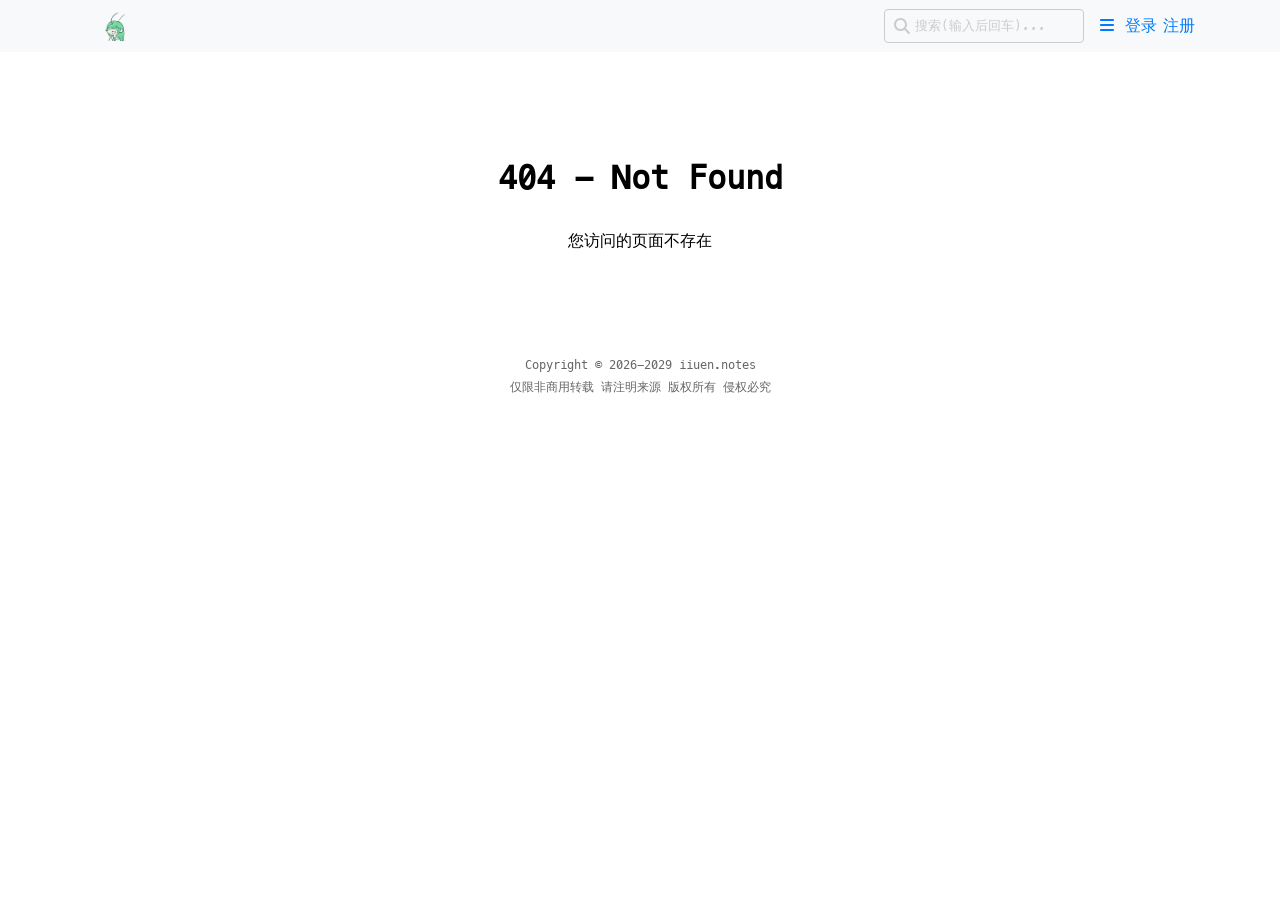
==== index.html @ f71c1041 "260913" ====
<!doctype html>
<html lang="zh">
  <head>
    <meta charset="UTF-8" />
    <meta name="robots" content="noindex, nofollow">
  <style>
    @media (prefers-color-scheme: dark)
    {
        :root{
          --html-color: #191A1E;
        }
    }
          
    html{
        background-color: var(--html-color);
        color: var(--font-color);
    }
  </style>
    <link rel="icon" type="image/x-icon" href="/assets/favicon-3AbAKlsW.ico" />
    <meta name="viewport" content="width=device-width, initial-scale=1.0" />
    <meta property="article:author" content="delay"><meta name="twitter:card" content="summary">
    <link rel="shortcut icon" href="/assets/favicon-3AbAKlsW.ico">
    <link rel="icon" type="image/png" href="/assets/favicon-192x192-DEEA-kgX.png" sizes="192x192">
    <link rel="apple-touch-icon" sizes="180x180" href="/assets/apple-touch-icon-CVi7S5vF.png">
    <title>delay.notes</title>
    <script type="module" crossorigin src="/assets/index-CYDoo68L.js"></script>
    <link rel="stylesheet" crossorigin href="/assets/index-re7LVhTv.css">
  </head>
  <body>
    <div id="app"></div>
  </body>
</html>
---- assets/index-re7LVhTv.css ----
@font-face{font-family:Meslo LG;src:local("Meslo LG S"),url(/assets/MesloLGS-Regular-WZ1bqco6.ttf) format("truetype")}@font-face{font-family:twemoji;src:local("twemoji"),url(/assets/twemoji-TGh32prh.ttf) format("truetype")}@font-face{font-family:IMing;src:local("IMing"),url(/assets/I.Ming-8.10-CSBlIfJU.ttf) format("truetype")}@font-face{font-family:IPAM;src:local("IPAexMincho"),url(/assets/ipaexm-D6Hgh1Sd.ttf) format("truetype")}#app{width:100%;padding-top:2rem;font-family:Meslo LG,monospace;font-weight:400;font-style:normal}#app,.container{margin:0 auto;padding-left:15px;padding-right:15px}@media (min-width: 768px){#app{width:min(75vw,1100px)}}body{display:flex;font-size:1rem;line-height:1.725}a{text-decoration:none;color:var(--color-link2);transition:.4s;padding:3px}@media (hover: hover){a:hover{background-color:var(--color-accent-background)}}.footer{margin:40px 0;width:100%;color:var(--color-accent-3);vertical-align:top;text-align:center;font-size:12px;line-height:10px}@media print{.header-container,.comments{display:none}#app{padding-top:0}select,input,textarea,button{display:none!important}.content{font-size:.9rem!important;line-height:1.5}.content img{page-break-inside:avoid}table td,table th{border:1px solid var(--font-color)!important}table thead{background-color:#f6f8fa}}button{background:none;border:none;color:var(--color-link);cursor:pointer}button:hover{text-decoration:underline}button:disabled{color:var(--color-accent-3)}input,textarea{width:100%;padding:0 8px;line-height:32px;box-sizing:border-box;margin-bottom:10px;border:1px solid var(--color-border);border-radius:4px;background-color:var(--html-color-1);color:var(--font-color)}input::placeholder,textarea::placeholder{color:var(--color-border);font-family:Meslo LG,monospace}textarea{padding:8px;line-height:24px;min-height:40px;max-height:500px;overflow-y:hidden;resize:none}hr,.markdown-body .v-show-content hr{border:.5px dashed var(--color-4);opacity:.5;margin:20px 0;height:0}table{display:table;width:100%;text-align:left;overflow:auto;border-spacing:0;border-collapse:collapse;background-color:var(--html-color-1)!important}table tr{background-color:var(--html-color-1)!important}table thead tr,table tr:nth-child(2n){background-color:var(--html-color-2)!important}table td,table th{vertical-align:top;padding:6px 13px;border:1px solid var(--color-border)!important}table th{color:#ab2251;font-weight:700}.markdown-body{position:relative!important;z-index:1!important;border:1px solid var(--color-border)!important;border-radius:4px;box-shadow:none}.markdown-body .v-note-op{border-bottom:1px solid var(--color-border)!important}.markdown-body,.markdown-body .v-note-op,.markdown-body .content-input-wrapper,.markdown-body .v-show-content,.markdown-body .content-input,.markdown-body textarea{color:var(--font-color);background-color:var(--html-color)!important}.markdown-body textarea{color:var(--font-color)!important}.markdown-body .v-show-content h2{border-bottom:none}.markdown-body .op-icon.selected{background-color:var(--color-accent-background)!important}.markdown-body .auto-textarea-input{min-height:100%}.page{width:auto}.page header h1{margin-top:0;margin-bottom:20px;color:var(--color-1);letter-spacing:.01em;font-weight:700;font-style:normal;line-height:2rem}.article-page h1{color:var(--color-2)}.article-page h2{color:var(--color-3)}@media (min-width: 1100px){.category-list{padding:0 40px}}.article-list{margin-top:20px}.category-list .category-list-item,.article-list .article-list-item{color:var(--color-2);letter-spacing:.01em;font-style:normal}.article-list .article-list-item{margin-bottom:5px;margin-left:1rem;line-height:2rem;list-style-type:none}.category-list a{color:var(--color-2);font-weight:700;background-color:transparent}.article-list a{color:var(--color-1);background-image:linear-gradient(transparent,transparent 5px,var(--color-1) 5px,var(--color-1));background-position:bottom;background-size:100% 6px;background-repeat:repeat-x;background-color:transparent;margin-block-start:.2em}.article-list a:hover{background-image:linear-gradient(transparent,transparent 5px,var(--color-accent-1) 5px,var(--color-accent-1))}.modal{position:fixed;z-index:102;top:0;left:0;width:100%;height:100%;background-color:#00000080;display:flex;align-items:center;justify-content:center}.modal-content{position:relative;color:#000;background-color:#fff;padding:1rem;border-radius:8px;width:80%;max-width:600px;max-height:80%;overflow-y:auto}.modal-title{padding:10px 0;margin:0}.modal-closebtn{font-size:1.5rem;position:absolute;top:10px;right:10px}.modal-title p{width:100%}.modal-content input,.modal-content textarea{background-color:#fff;border:1px solid #ccc;box-sizing:border-box;color:#000}.overlay{position:absolute;top:0;left:0;width:100%;height:100%;background-color:#00000080;display:flex;align-items:center;justify-content:center;color:#fff;font-size:1rem;font-weight:700;opacity:0;transition:opacity .3s ease}.overlay:hover{opacity:1}.overlay-text{pointer-events:none}.toc{position:fixed;overflow-y:auto;padding:10px;z-index:90;max-height:300px;overflow:auto}.tocBtn{position:fixed;display:none;bottom:20px;right:10px;z-index:100;font-size:1.2rem}@media (min-width: 768px){.toc{right:20px;top:80px;max-width:200px;max-height:500px}}@media (max-width: 768px){.toc{display:none;bottom:0;background-color:var(--color-background);width:100%;border-radius:5px 0 0;transition:transform .5s ease-in-out,opacity .5s ease-in-out;transform:translateY(100%);opacity:0}.toc-visible{display:block;transform:translateY(0);opacity:1}.tocBtn{display:block}}@media print{.toc,.tocBtn{display:none!important}}.toc ul{list-style-type:none;padding:0;margin:0}.toc a{white-space:nowrap;overflow:hidden}:root{--html-color: transparent;--html-color-1: #FFF;--html-color-2: #f6f8fa;--font-color: #000;--color-background: #f8f9fa;--color-background-2: #f9f9f9;--color-border: #ccc;--color-shadow: rgba(0, 0, 0, .1);--color-1: #383838;--color-2: #00adef;--color-3: #ab2251;--color-4: #6ca6cd;--color-5: #2bbc8a;--color-bold: #00bd7e;--color-highlight: #FFC233;--color-correct: #89cd7d;--color-error: #ec5f54;--color-tag: #e4edf6;--color-tag-front: var(--font-color);--color-accent-1: #cc2a41;--color-accent-2: rgba(86, 124, 119, .8);--color-accent-3: #666;--color-accent-background: rgba(60, 60, 60, .29);--color-accent-background-2: #ececec;--color-header-icon: transparent;--color-header-searchbox: var(--color-tag-front);--color-header-searchbox-background: var(--color-header-icon);--color-link: #007bff;--color-link-header: var(--color-link);--color-link2: var(--color-bold);--color-quote: #8c8c8c;--color-code: #f4f4f4;--color-meta: #ccc;--color-meta-2: #888}[data-theme=night],[data-theme=modern-cards-night]{--html-color: #191A1E;--html-color-1: #333;--html-color-2: #2a2a2a;--font-color: #FFF;--color-background: #3B4151;--color-background-2: var(--color-background);--color-border: #666;--color-shadow: rgba(255, 255, 255, .1);--color-1: #e0e0e0;--color-2: #478FA8;--color-3: #d35f8d;--color-4: #9BC1D4;--color-5: #3fd1a5;--color-tag: #e4edf6;--color-tag-front: #000;--color-accent-1: #e04a5a;--color-accent-2: rgba(86, 124, 119, .8);--color-accent-3: #999;--color-accent-background: rgba(200, 200, 200, .29);--color-accent-background-2: #2a2a2a;--color-header-icon: #f8f9fa;--color-link: #66b2ff;--color-link-header: white;--color-quote: #b0b0b0;--color-code: #2d2d2d}[data-theme=support_ukraine]{--color-bold: #005DC2;--color-background: #005DC2;--color-link: #005DC2;--html-color-2: #519FC2;--color-1: #005DC2;--color-3: #005DC2;--color-4: #519FC2;--color-header-icon: #FFD300;--color-link-header: #FFD300;--html-color-1: #FFE566;--color-2: #FFD300;--color-5: #FFD300;--color-background-2: #f9f9f9;--color-shadow: rgba(0, 0, 0, .1)}[data-theme=yeshu]{--html-color: #004EA1;--color-tag-front: var(--html-color-2);--color-background: #FFF001;--color-background-2: #E90011;--color-link-header: #E90011;--color-border: #FFF;--color-header-icon: #004EA1;--color-header-searchbox-background: var(--html-color-1);--html-color-1: #E90011;--html-color-2: #FFF001;--color-1: #FFF;--color-2: #FFF001;--color-3: #E90011;--color-4: #000;--color-5: #FFF001;--font-color: #FFF;--color-accent-3: #E90011}[data-theme=yeshu] table thead tr,[data-theme=yeshu] table tr:nth-child(2n){color:#e90011}[data-theme=modern-cards],[data-theme=modern-cards-night]{--html-color-1: #fff;--color-shadow: rgba(0, 0, 0, .1);--font-color: #222;--color-accent-3: #666;--icon-color: #007acc}[data-theme=modern-cards-night]{--html-color-1: #222;--color-shadow: rgba(0, 0, 0, .6);--font-color: #ddd;--color-accent-3: #999;--icon-color: #55aaff}[data-theme=modern-cards] .category-list,[data-theme=modern-cards-night] .category-list{display:grid;grid-template-columns:repeat(auto-fit,minmax(200px,1fr));gap:20px;padding:0;margin:2rem 0;list-style:none}[data-theme=modern-cards] .category-list-item,[data-theme=modern-cards-night] .category-list-item{background:var(--html-color-1);border-radius:14px;padding:1rem 1.2rem;box-shadow:0 3px 10px var(--color-shadow);transition:transform .2s ease,box-shadow .3s ease;display:flex;flex-direction:column;justify-content:space-between}[data-theme=modern-cards] .category-list-item:hover,[data-theme=modern-cards-night] .category-list-item:hover{transform:translateY(-4px);box-shadow:0 6px 20px #0000001f}[data-theme=modern-cards] .category-list-link,[data-theme=modern-cards-night] .category-list-link{text-decoration:none;color:inherit;display:flex;flex-direction:column;gap:.3rem}[data-theme=modern-cards] .category-title,[data-theme=modern-cards-night] .category-title{font-size:1.1rem;font-weight:600;display:flex;align-items:center;gap:.5rem;color:var(--font-color)}[data-theme=modern-cards] .category-subtitle,[data-theme=modern-cards-night] .category-subtitle{font-size:.85rem;color:var(--color-accent-3);margin-left:0}[data-theme=modern-cards] .category-subtitle:before,[data-theme=modern-cards-night] .category-subtitle:before{content:"（"}[data-theme=modern-cards] .category-subtitle:after,[data-theme=modern-cards-night] .category-subtitle:after{content:"）"}p[data-v-d73ade5c]{margin:0}ul[data-v-d73ade5c]{list-style-type:none;padding:0}li[data-v-d73ade5c]{margin-bottom:1rem}li ul[data-v-d73ade5c]{margin-top:.5rem}li ul li[data-v-d73ade5c]{border:1px solid #dfe2e5;margin:0}.modal-title[data-v-d73ade5c]{white-space:nowrap}.modal-wrap[data-v-d73ade5c]{display:flex}.search-container[data-v-d73ade5c]{position:relative;width:100%;margin-left:20px;margin-right:50px;display:flex;align-items:center}.search-container .search-icon[data-v-d73ade5c]{position:absolute;left:10px;color:#ccc;pointer-events:none}input[data-v-d73ade5c]{padding-left:30px;margin:0}.search-matched{font-style:italic;color:var(--color-3)}.modal-closebtn[data-v-7061b3c1]{color:#fff;top:5px;right:5px}.close-button svg[data-v-7061b3c1]{height:2em;color:#fff}img[data-v-7061b3c1]{max-width:90vw;max-height:90vh}.header-container[data-v-bf69e859]{height:2.5rem}.header[data-v-bf69e859]{position:fixed;z-index:100;width:100%;left:0;top:0;padding:.5rem;margin-bottom:1rem;background-color:var(--color-background)}.header .container[data-v-bf69e859]{display:flex;align-items:center}@media (min-width: 1100px){.header .container[data-v-bf69e859]{width:1100px}}.icon[data-v-bf69e859]{background-color:var(--color-header-icon);border-radius:10px}.header nav[data-v-bf69e859]{display:flex;margin-left:auto;align-items:center}.header img[data-v-bf69e859]{max-height:30px;vertical-align:middle}.header #home[data-v-bf69e859]{transition:background-color .2s ease-in-out}.header .search-box[data-v-bf69e859]{margin-right:8px;margin-bottom:0;max-width:200px;padding-left:30px;color:var(--color-header-searchbox);background-color:var(--color-header-searchbox-background)}.header nav a[data-v-bf69e859]{text-decoration:none;color:var(--color-link-header);white-space:nowrap}.command-item[data-v-bf69e859]:hover{text-decoration:underline}.command-item svg[data-v-bf69e859]{display:none}.command-item span[data-v-bf69e859]{display:block;white-space:nowrap}@media (max-width: 768px){.command-item svg[data-v-bf69e859]{display:block}.command-item span[data-v-bf69e859]{display:none}}.header nav #admin[data-v-bf69e859]{color:var(--color-accent-1)}.header nav #avatar[data-v-bf69e859]{margin-left:8px}.header nav img[data-v-bf69e859]{display:block;border-radius:50%}.search-container[data-v-bf69e859]{position:relative;display:flex;align-items:center;margin-left:20px}.search-container .search-icon[data-v-bf69e859]{position:absolute;left:10px;color:#ccc;pointer-events:none}.dropdown[data-v-bf69e859]{position:relative;display:inline-block}.dropbtn[data-v-bf69e859]{background-color:transparent;color:var(--color-link-header);font-size:16px;border:none;cursor:pointer;padding:0 8px}.dropbtn[data-v-bf69e859]:hover{text-decoration:none}.dropdown-content[data-v-bf69e859]{position:absolute;background-color:var(--color-background);z-index:1}#msgsDropdown[data-v-bf69e859]{right:-100px;width:200px}.dropdown-content a[data-v-bf69e859]{color:var(--color-link);padding:5px 10px;text-decoration:none;display:block;white-space:nowrap;cursor:pointer}.dropdown a[data-v-bf69e859]:hover{background-color:transparent;text-decoration:underline}.dropdown a.current[data-v-bf69e859]{background-color:var(--color-accent-background)}.dropdown:hover .dropdown-content[data-v-bf69e859]{display:block!important}.dropdown:hover .dropbtn[data-v-bf69e859]{background-color:var(--color-accent-background)}.dropdown.highlight button[data-v-bf69e859]{color:var(--color-highlight)}.message-count[data-v-bf69e859]{position:absolute;display:flex;justify-content:center;align-items:center;font-size:.7rem;height:12px;width:12px;border-radius:6px;background-color:red;color:#fff}.message-item[data-v-bf69e859]{display:flex!important;align-content:center}.message-item p[data-v-bf69e859]{margin:0 0 0 10px;width:100%;white-space:nowrap;overflow:hidden;text-overflow:ellipsis}.hero[data-v-da5cc664]{padding:2.8rem 0 0}.hero-text[data-v-da5cc664]{max-width:560px}.site-title[data-v-da5cc664]{font-size:1.6rem;font-weight:700;letter-spacing:.02em;margin:0 0 .75rem}.hero-desc[data-v-da5cc664]{margin:0 0 .25rem;font-size:.9rem;line-height:1.8;opacity:.72}.hero-desc-epigraph[data-v-da5cc664]{opacity:.45;font-size:.85rem}.hero-desc-epigraph[data-v-da5cc664]:before{margin-right:.25em;color:var(--color-quote);content:"“";vertical-align:-.4em;font-size:2em;line-height:.1em}.hero-desc-sub[data-v-da5cc664]{opacity:.4;font-size:.8rem}.hero-rule[data-v-da5cc664]{margin:1.8rem 0 1.2rem;height:1px;background:linear-gradient(to right,var(--color-2) 0%,transparent 70%);opacity:.15}.category-subtitle[data-v-da5cc664]{color:var(--color-accent-3);font-size:.85rem;margin-left:2px}.category-subtitle[data-v-da5cc664]:before{content:"("}.category-subtitle[data-v-da5cc664]:after{content:")"}.category-icon-pku[data-v-da5cc664],.category-icon-thu[data-v-da5cc664]{display:inline-flex;align-items:center;justify-content:center;width:14px;height:14px;border-radius:30%;border:2px solid var(--icon-color)}.category-icon-thu[data-v-da5cc664]{border-radius:50%}.category-icon-pku span[data-v-da5cc664],.category-icon-thu span[data-v-da5cc664]{color:var(--icon-color);font-size:10px;font-weight:700}.category-icon-bili[data-v-da5cc664]{height:18px}.page[data-v-6aa37bbc]{max-width:900px;margin:20px auto;font-family:Consolas,Courier New,monospace;font-size:15px;color:#000;line-height:1.5}.filter-bar[data-v-6aa37bbc]{margin-bottom:12px}.filter-bar span[data-v-6aa37bbc]{cursor:pointer;color:#000;padding:0 8px;-webkit-user-select:none;user-select:none;border-bottom:2px solid transparent}.filter-bar span.active[data-v-6aa37bbc]{font-weight:700;border-bottom-color:#000}.ptt-table[data-v-6aa37bbc]{width:100%;border-collapse:collapse;border:1px solid #000;background-color:#fff}.ptt-table thead th[data-v-6aa37bbc]{border:1px solid #000;padding:6px 10px;font-weight:400;background-color:transparent;text-align:left}.ptt-table tbody td[data-v-6aa37bbc]{border:1px solid #000;padding:6px 10px;white-space:nowrap}.ptt-table a[data-v-6aa37bbc]{color:#00e;text-decoration:none}.ptt-table a[data-v-6aa37bbc]:hover{text-decoration:underline}.captcha{display:flex}.captcha img{height:34px;margin-left:10px;cursor:pointer}.verification-container[data-v-d70c1ea5]{display:flex}.verification-container input[data-v-d70c1ea5]{flex:1;margin-right:5px}.verification-container button[data-v-d70c1ea5]{white-space:nowrap}.badge[data-v-6e429595]{padding:0 5px;border-radius:8px;color:#fff;font-weight:700;text-transform:uppercase;background-color:var(--color1)}.comments .badge[data-v-6e429595]{font-size:.8rem;padding:0 4px;border-radius:6.4px}.ug-owner{--color1: #DC143C;--color2: #e0434e;--color3: #f07368}.ug-admin{--color1: #d93a49;--color2: #e06a73;--color3: #e69a9d}.ug-helper{--color1: #1d953f;--color2: #4caf50;--color3: #81c784}.ug-banned{--color1: #4B0082;--color2: #673ab7;--color3: #9575cd}.comment-poster[data-v-91cdb2bd]{display:flex;flex-wrap:wrap;align-items:start}.comment-poster textarea[data-v-91cdb2bd]{width:100%}.comment-poster .btns[data-v-91cdb2bd]{margin-left:auto;display:flex}.comment-poster .btns[data-v-91cdb2bd] *{margin-left:10px}.image-preview[data-v-91cdb2bd]{margin-top:10px}.image-container[data-v-91cdb2bd]{display:inline-block;margin-right:10px;position:relative}.uploaded-image[data-v-91cdb2bd]{width:80px;height:80px;border-radius:10px;cursor:pointer;object-fit:cover}.image-container button[data-v-91cdb2bd]{position:absolute;top:0;right:0;background-color:#ff000080;color:#fff;cursor:pointer;border-radius:0 10px 0 0}.comments[data-v-7e80ca82]{margin-top:20px}ul[data-v-7e80ca82]{list-style-type:none;padding-left:0}.comment-item p[data-v-7e80ca82]{margin:0}.comment-item .comment-root[data-v-7e80ca82],.comment-item .comment-reply[data-v-7e80ca82]{position:relative;display:flex;margin-bottom:15px}.comment-item[data-v-7e80ca82]{padding-bottom:20px}.comment-root.highlight[data-v-7e80ca82]:before,.comment-reply.highlight[data-v-7e80ca82]:before{content:"";position:absolute;top:0;left:-10px;right:-10px;bottom:0;background-color:var(--color-accent-background-2);z-index:-1;transition:background-color .5s ease-in-out}button[data-v-7e80ca82]{margin-left:10px}.comment-item .avatar[data-v-7e80ca82]{height:40px;vertical-align:top;margin:10px 10px 0 0;background-color:transparent!important}.comment-item .avatar img[data-v-7e80ca82]{border-radius:20px;height:100%}.comment-item .comment-wrap[data-v-7e80ca82]{display:inline-block;width:calc(100% - 60px)}.comment-item .commenter a[data-v-7e80ca82]{color:var(--color-font);font-weight:700;background-color:transparent!important}.comment-item .commenter[class*=ug-] a[data-v-7e80ca82]{color:var(--color1);-webkit-background-clip:text;-webkit-text-fill-color:transparent;background-image:linear-gradient(to right top,var(--color1) 0%,var(--color2) 50%,var(--color3) 100%)}.comment-item .commenter span[data-v-7e80ca82]{margin-left:5px}.comment-item .content[data-v-7e80ca82]{margin-block-start:.5em;margin-block-end:.5em}.comment-item .content .reply-to[data-v-7e80ca82]{cursor:pointer}.comment-item .content .reply-to[data-v-7e80ca82]:before{content:"回复 "}.comment-item .content .reply-to[data-v-7e80ca82]:after{content:":"}.comment-item .comment-meta[data-v-7e80ca82]{color:var(--color-accent-3);display:flex;font-size:.9rem}.comment-item .comment-btns[data-v-7e80ca82]{margin-left:auto}.comment-replies-container[data-v-7e80ca82]{padding-left:60px}.comment-item .images[data-v-7e80ca82]{margin-top:10px;display:flex;flex-direction:row;flex-wrap:wrap}.comment-item .images img[data-v-7e80ca82]{width:80px;height:80px;border-radius:10px;margin:0 10px 0 0;cursor:pointer;object-fit:cover}.article-subtitle[data-v-15dea727]{color:var(--color-accent-3);font-size:.85rem;margin-left:2px}.article-subtitle[data-v-15dea727]:before{content:"("}.article-subtitle[data-v-15dea727]:after{content:")"}.content-container[data-v-b58d571b]{display:flex}.content-container .content[data-v-b58d571b]{flex:1;width:100%;font-size:1rem;overflow-wrap:break-word}.heading-1[data-v-b58d571b],.heading-2[data-v-b58d571b]{font-size:1.2rem;margin-left:-.5rem;color:var(--color-2)}.heading-3[data-v-b58d571b]{font-size:1rem;color:var(--color-3)}.heading-4[data-v-b58d571b]{font-size:.8rem;margin-left:1rem;color:var(--color-4)}.heading-5[data-v-b58d571b]{font-size:.7rem;margin-left:1.5rem;color:var(--color-5)}.heading-6[data-v-b58d571b]{font-size:.6rem;margin-left:2.5rem;color:var(--color-5)}.content-container p{margin-block-start:.2em}.content-container p,.content-container h{margin-top:16px}.content-container li p{margin:0}.content-container img,.content-container video{display:block;margin:auto;max-width:100%;height:auto}.content-container .video-container{position:relative;overflow:hidden;padding-top:56.25%;height:0}.content-container .video-container iframe,.content-container .video-container object,.content-container .video-container embed{position:absolute;top:0;left:0;margin-top:0;width:100%;height:100%}.content-container blockquote{margin:1rem 10px;padding:.5em 10px;background:inherit;color:var(--color-quote);quotes:"“" "”" "‘" "’";font-weight:700;font-size:1rem}.content-container blockquote p{margin:0}.content-container blockquote:before{margin-right:.25em;color:var(--color-quote);content:"“";vertical-align:-.4em;font-size:2em;line-height:.1em}.content-container code{background-color:var(--color-code);padding:10px}.content-container .masked-email{color:var(--color-link2);font-style:italic}.content-container h1,.content-container h2{color:var(--color-2);font-size:2em}.content-container h2:before{position:absolute;top:-4px;left:-1rem;color:var(--color-2);content:"#";font-weight:700;font-size:1.2rem}.content-container h3{color:var(--color-3);font-size:1.3em}.content-container h4{color:var(--color-4);font-size:1.1em}.content-container h5,.content-container h6{color:var(--color-5);font-size:1em}.content-container h6{font-size:.75em}.content-container h3,.content-container h4,.content-container h6{text-decoration:underline}.content-container h1,.content-container h2,.content-container h3,.content-container h4,.content-container h5,.content-container h6{position:relative;font-weight:700;margin-top:2rem;margin-bottom:.5rem}.content-container strong{color:var(--color-bold)}.content-container div.highlight,.content-container span.highlighted-term{position:relative}.content-container span.highlighted-term:before{content:"";position:absolute;top:0;left:-5px;right:-5px;bottom:0;background-color:#ffc20e;z-index:-1;transition:background-color .5s ease-in-out}.multi-article-selector[data-v-d1bb6b0e]{margin:10px 0 20px 5px}.selector-item[data-v-d1bb6b0e]{margin-right:15px;cursor:pointer;font-size:1.2rem}.selector-item input[data-v-d1bb6b0e]{width:auto}@media (min-width: 768px){.article[data-v-d1bb6b0e],.article-comments[data-v-d1bb6b0e]{padding-right:100px}}header .title[data-v-d1bb6b0e]{margin:2% 0 5px 5px;font-size:2em;font-weight:700;line-height:1.25;text-transform:none;color:var(--color-2)}header .title[data-v-d1bb6b0e] *{display:inline;margin-right:10px}header .title .title-display-print[data-v-d1bb6b0e]{display:none}header .meta[data-v-d1bb6b0e]{margin-top:0;margin-bottom:1rem}header .meta[data-v-d1bb6b0e] *{color:var(--color-4);font-size:1.4rem}header .date[data-v-d1bb6b0e]{display:inline}header .article-tag[data-v-d1bb6b0e],header .article-category[data-v-d1bb6b0e],header .article-edit[data-v-d1bb6b0e]{display:inline}header .article-tag[data-v-d1bb6b0e]:before,header .article-category[data-v-d1bb6b0e]:before{content:" | "}header .article-edit a[data-v-d1bb6b0e]{color:var(--color-3)}@media print{header .title .title-display-normal[data-v-d1bb6b0e],header .title.multi[data-v-d1bb6b0e],header .meta.multi[data-v-d1bb6b0e]{display:none}header .title .title-display-print[data-v-d1bb6b0e]{display:inline;color:var(--color-2)}.article[data-v-d1bb6b0e],.article-comments[data-v-d1bb6b0e]{padding-right:0}.article header[data-v-d1bb6b0e],.article .meta[data-v-d1bb6b0e]{display:flex;flex-direction:column;align-items:center;justify-content:center}.article .meta[data-v-d1bb6b0e]{font-size:1.2rem;margin:0}.article .meta div[data-v-d1bb6b0e]{margin:0}.article-tag[data-v-d1bb6b0e]:before,.article-category[data-v-d1bb6b0e]:before{content:none!important}.article-edit[data-v-d1bb6b0e],.article-tag[data-v-d1bb6b0e]{display:none!important}}.page-error{text-align:center;padding:50px}.page-error h1{font-size:2em;margin-bottom:20px}.page-error a[data-v-1cae32c5]{margin-left:5px}.auto-textarea-wrapper[data-v-33c11741]{height:100%}.markdown-body strong{font-weight:bolder}.markdown-body .hljs-center{text-align:center}.markdown-body .hljs-right{text-align:right}.markdown-body .hljs-left{text-align:left}.markdown-body .hljs{overflow:auto}@font-face{font-family:fontello;src:url(/assets/fontello-CnWxryRb.eot);src:url(/assets/fontello-CnWxryRb.eot#iefix) format("embedded-opentype"),url(/assets/fontello-BJkOxCgW.woff2) format("woff2"),url(/assets/fontello-BEgLts9b.woff) format("woff"),url(/assets/fontello-B1X0PDnA.ttf) format("truetype"),url(/assets/fontello-BxS_W-ym.svg#fontello) format("svg");font-weight:400;font-style:normal}[class*=" fa-mavon-"]:before,[class^=fa-mavon-]:before{font-family:fontello;font-style:normal;font-weight:400;speak:none;display:inline-block;text-decoration:inherit;width:1em;margin-right:.2em;text-align:center;font-variant:normal;text-transform:none;line-height:1em;margin-left:.2em;-webkit-font-smoothing:antialiased;-moz-osx-font-smoothing:grayscale}.fa-mavon-bold:before{content:""}.fa-mavon-italic:before{content:""}.fa-mavon-thumb-tack:before{content:""}.fa-mavon-link:before{content:""}.fa-mavon-picture-o:before{content:""}.fa-mavon-repeat:before{content:""}.fa-mavon-undo:before{content:""}.fa-mavon-trash-o:before{content:""}.fa-mavon-floppy-o:before{content:""}.fa-mavon-compress:before{content:""}.fa-mavon-eye:before{content:""}.fa-mavon-eye-slash:before{content:""}.fa-mavon-question-circle:before{content:""}.fa-mavon-times:before{content:""}.fa-mavon-align-left:before{content:""}.fa-mavon-align-center:before{content:""}.fa-mavon-align-right:before{content:""}.fa-mavon-arrows-alt:before{content:""}.fa-mavon-bars:before{content:""}.fa-mavon-list-ul:before{content:""}.fa-mavon-list-ol:before{content:""}.fa-mavon-strikethrough:before{content:""}.fa-mavon-underline:before{content:""}.fa-mavon-table:before{content:""}.fa-mavon-columns:before{content:""}.fa-mavon-quote-left:before{content:""}.fa-mavon-code:before{content:""}.fa-mavon-superscript:before{content:""}.fa-mavon-subscript:before{content:""}.fa-mavon-header:before{content:""}.fa-mavon-window-maximize:before{content:""}.multiselect{align-items:center;background:var(--ms-bg,#fff);border:var(--ms-border-width,1px) solid var(--ms-border-color,#d1d5db);border-radius:var(--ms-radius,4px);box-sizing:border-box;cursor:pointer;display:flex;font-size:var(--ms-font-size,1rem);justify-content:flex-end;margin:0 auto;min-height:calc(var(--ms-border-width, 1px)*2 + var(--ms-font-size, 1rem)*var(--ms-line-height, 1.375) + var(--ms-py, .5rem)*2);outline:none;position:relative;width:100%}.multiselect.is-open{border-radius:var(--ms-radius,4px) var(--ms-radius,4px) 0 0}.multiselect.is-open-top{border-radius:0 0 var(--ms-radius,4px) var(--ms-radius,4px)}.multiselect.is-disabled{background:var(--ms-bg-disabled,#f3f4f6);cursor:default}.multiselect.is-active{border:var(--ms-border-width-active,var(--ms-border-width,1px)) solid var(--ms-border-color-active,var(--ms-border-color,#d1d5db));box-shadow:0 0 0 var(--ms-ring-width,3px) var(--ms-ring-color,rgba(16,185,129,.188))}.multiselect-wrapper{align-items:center;box-sizing:border-box;cursor:pointer;display:flex;justify-content:flex-end;margin:0 auto;min-height:calc(var(--ms-border-width, 1px)*2 + var(--ms-font-size, 1rem)*var(--ms-line-height, 1.375) + var(--ms-py, .5rem)*2);outline:none;position:relative;width:100%}.multiselect-multiple-label,.multiselect-placeholder,.multiselect-single-label{align-items:center;background:transparent;box-sizing:border-box;display:flex;height:100%;left:0;line-height:var(--ms-line-height,1.375);max-width:100%;padding-left:var(--ms-px,.875rem);padding-right:calc(1.25rem + var(--ms-px, .875rem)*3);pointer-events:none;position:absolute;top:0}.multiselect-placeholder{color:var(--ms-placeholder-color,#9ca3af)}.multiselect-single-label-text{display:block;max-width:100%;overflow:hidden;text-overflow:ellipsis;white-space:nowrap}.multiselect-search{-webkit-appearance:none;-moz-appearance:none;appearance:none;background:var(--ms-bg,#fff);border:0;border-radius:var(--ms-radius,4px);bottom:0;box-sizing:border-box;font-family:inherit;font-size:inherit;height:100%;left:0;outline:none;padding-left:var(--ms-px,.875rem);position:absolute;right:0;top:0;width:100%}.multiselect-search::-webkit-search-cancel-button,.multiselect-search::-webkit-search-decoration,.multiselect-search::-webkit-search-results-button,.multiselect-search::-webkit-search-results-decoration{-webkit-appearance:none}.multiselect-tags{flex-grow:1;flex-shrink:1;flex-wrap:wrap;margin:var(--ms-tag-my,.25rem) 0 0;padding-left:var(--ms-py,.5rem)}.multiselect-tag,.multiselect-tags{align-items:center;display:flex;min-width:0}.multiselect-tag{background:var(--ms-tag-bg,#10b981);border-radius:var(--ms-tag-radius,4px);color:var(--ms-tag-color,#fff);font-size:var(--ms-tag-font-size,.875rem);font-weight:var(--ms-tag-font-weight,600);line-height:var(--ms-tag-line-height,1.25rem);margin-bottom:var(--ms-tag-my,.25rem);margin-right:var(--ms-tag-mx,.25rem);padding:var(--ms-tag-py,.125rem) 0 var(--ms-tag-py,.125rem) var(--ms-tag-px,.5rem);white-space:nowrap}.multiselect-tag.is-disabled{background:var(--ms-tag-bg-disabled,#9ca3af);color:var(--ms-tag-color-disabled,#fff);padding-right:var(--ms-tag-px,.5rem)}.multiselect-tag-wrapper{overflow:hidden;text-overflow:ellipsis;white-space:nowrap}.multiselect-tag-wrapper-break{white-space:normal;word-break:break-all}.multiselect-tag-remove{align-items:center;border-radius:var(--ms-tag-remove-radius,4px);display:flex;justify-content:center;margin:var(--ms-tag-remove-my,0) var(--ms-tag-remove-mx,.125rem);padding:var(--ms-tag-remove-py,.25rem) var(--ms-tag-remove-px,.25rem)}.multiselect-tag-remove:hover{background:#00000010}.multiselect-tag-remove-icon{background-color:currentColor;display:inline-block;height:.75rem;-webkit-mask-image:url("data:image/svg+xml;charset=utf-8,%3Csvg viewBox='0 0 320 512' fill='currentColor' xmlns='http://www.w3.org/2000/svg'%3E%3Cpath d='m207.6 256 107.72-107.72c6.23-6.23 6.23-16.34 0-22.58l-25.03-25.03c-6.23-6.23-16.34-6.23-22.58 0L160 208.4 52.28 100.68c-6.23-6.23-16.34-6.23-22.58 0L4.68 125.7c-6.23 6.23-6.23 16.34 0 22.58L112.4 256 4.68 363.72c-6.23 6.23-6.23 16.34 0 22.58l25.03 25.03c6.23 6.23 16.34 6.23 22.58 0L160 303.6l107.72 107.72c6.23 6.23 16.34 6.23 22.58 0l25.03-25.03c6.23-6.23 6.23-16.34 0-22.58L207.6 256z'/%3E%3C/svg%3E");mask-image:url("data:image/svg+xml;charset=utf-8,%3Csvg viewBox='0 0 320 512' fill='currentColor' xmlns='http://www.w3.org/2000/svg'%3E%3Cpath d='m207.6 256 107.72-107.72c6.23-6.23 6.23-16.34 0-22.58l-25.03-25.03c-6.23-6.23-16.34-6.23-22.58 0L160 208.4 52.28 100.68c-6.23-6.23-16.34-6.23-22.58 0L4.68 125.7c-6.23 6.23-6.23 16.34 0 22.58L112.4 256 4.68 363.72c-6.23 6.23-6.23 16.34 0 22.58l25.03 25.03c6.23 6.23 16.34 6.23 22.58 0L160 303.6l107.72 107.72c6.23 6.23 16.34 6.23 22.58 0l25.03-25.03c6.23-6.23 6.23-16.34 0-22.58L207.6 256z'/%3E%3C/svg%3E");-webkit-mask-position:center;mask-position:center;-webkit-mask-repeat:no-repeat;mask-repeat:no-repeat;-webkit-mask-size:contain;mask-size:contain;opacity:.8;width:.75rem}.multiselect-tags-search-wrapper{display:inline-block;flex-grow:1;flex-shrink:1;height:100%;margin:0 var(--ms-tag-mx,4px) var(--ms-tag-my,4px);position:relative}.multiselect-tags-search-copy{display:inline-block;height:1px;visibility:hidden;white-space:pre-wrap;width:100%}.multiselect-tags-search{-webkit-appearance:none;-moz-appearance:none;appearance:none;border:0;bottom:0;box-sizing:border-box;font-family:inherit;font-size:inherit;left:0;outline:none;padding:0;position:absolute;right:0;top:0;width:100%}.multiselect-tags-search::-webkit-search-cancel-button,.multiselect-tags-search::-webkit-search-decoration,.multiselect-tags-search::-webkit-search-results-button,.multiselect-tags-search::-webkit-search-results-decoration{-webkit-appearance:none}.multiselect-inifite{align-items:center;display:flex;justify-content:center;min-height:calc(var(--ms-border-width, 1px)*2 + var(--ms-font-size, 1rem)*var(--ms-line-height, 1.375) + var(--ms-py, .5rem)*2);width:100%}.multiselect-inifite-spinner,.multiselect-spinner{animation:multiselect-spin 1s linear infinite;background-color:var(--ms-spinner-color,#10b981);flex-grow:0;flex-shrink:0;height:1rem;-webkit-mask-image:url("data:image/svg+xml;charset=utf-8,%3Csvg viewBox='0 0 512 512' fill='currentColor' xmlns='http://www.w3.org/2000/svg'%3E%3Cpath d='m456.433 371.72-27.79-16.045c-7.192-4.152-10.052-13.136-6.487-20.636 25.82-54.328 23.566-118.602-6.768-171.03-30.265-52.529-84.802-86.621-144.76-91.424C262.35 71.922 256 64.953 256 56.649V24.56c0-9.31 7.916-16.609 17.204-15.96 81.795 5.717 156.412 51.902 197.611 123.408 41.301 71.385 43.99 159.096 8.042 232.792-4.082 8.369-14.361 11.575-22.424 6.92z'/%3E%3C/svg%3E");mask-image:url("data:image/svg+xml;charset=utf-8,%3Csvg viewBox='0 0 512 512' fill='currentColor' xmlns='http://www.w3.org/2000/svg'%3E%3Cpath d='m456.433 371.72-27.79-16.045c-7.192-4.152-10.052-13.136-6.487-20.636 25.82-54.328 23.566-118.602-6.768-171.03-30.265-52.529-84.802-86.621-144.76-91.424C262.35 71.922 256 64.953 256 56.649V24.56c0-9.31 7.916-16.609 17.204-15.96 81.795 5.717 156.412 51.902 197.611 123.408 41.301 71.385 43.99 159.096 8.042 232.792-4.082 8.369-14.361 11.575-22.424 6.92z'/%3E%3C/svg%3E");-webkit-mask-position:center;mask-position:center;-webkit-mask-repeat:no-repeat;mask-repeat:no-repeat;-webkit-mask-size:contain;mask-size:contain;width:1rem;z-index:10}.multiselect-spinner{margin:0 var(--ms-px,.875rem) 0 0}.multiselect-clear{display:flex;flex-grow:0;flex-shrink:0;opacity:1;padding:0 var(--ms-px,.875rem) 0 0;position:relative;transition:.3s;z-index:10}.multiselect-clear:hover .multiselect-clear-icon{background-color:var(--ms-clear-color-hover,#000)}.multiselect-clear-icon{background-color:var(--ms-clear-color,#999);display:inline-block;-webkit-mask-image:url("data:image/svg+xml;charset=utf-8,%3Csvg viewBox='0 0 320 512' fill='currentColor' xmlns='http://www.w3.org/2000/svg'%3E%3Cpath d='m207.6 256 107.72-107.72c6.23-6.23 6.23-16.34 0-22.58l-25.03-25.03c-6.23-6.23-16.34-6.23-22.58 0L160 208.4 52.28 100.68c-6.23-6.23-16.34-6.23-22.58 0L4.68 125.7c-6.23 6.23-6.23 16.34 0 22.58L112.4 256 4.68 363.72c-6.23 6.23-6.23 16.34 0 22.58l25.03 25.03c6.23 6.23 16.34 6.23 22.58 0L160 303.6l107.72 107.72c6.23 6.23 16.34 6.23 22.58 0l25.03-25.03c6.23-6.23 6.23-16.34 0-22.58L207.6 256z'/%3E%3C/svg%3E");mask-image:url("data:image/svg+xml;charset=utf-8,%3Csvg viewBox='0 0 320 512' fill='currentColor' xmlns='http://www.w3.org/2000/svg'%3E%3Cpath d='m207.6 256 107.72-107.72c6.23-6.23 6.23-16.34 0-22.58l-25.03-25.03c-6.23-6.23-16.34-6.23-22.58 0L160 208.4 52.28 100.68c-6.23-6.23-16.34-6.23-22.58 0L4.68 125.7c-6.23 6.23-6.23 16.34 0 22.58L112.4 256 4.68 363.72c-6.23 6.23-6.23 16.34 0 22.58l25.03 25.03c6.23 6.23 16.34 6.23 22.58 0L160 303.6l107.72 107.72c6.23 6.23 16.34 6.23 22.58 0l25.03-25.03c6.23-6.23 6.23-16.34 0-22.58L207.6 256z'/%3E%3C/svg%3E");transition:.3s}.multiselect-caret,.multiselect-clear-icon{height:1.125rem;-webkit-mask-position:center;mask-position:center;-webkit-mask-repeat:no-repeat;mask-repeat:no-repeat;-webkit-mask-size:contain;mask-size:contain;width:.625rem}.multiselect-caret{background-color:var(--ms-caret-color,#999);flex-grow:0;flex-shrink:0;margin:0 var(--ms-px,.875rem) 0 0;-webkit-mask-image:url("data:image/svg+xml;charset=utf-8,%3Csvg viewBox='0 0 320 512' fill='currentColor' xmlns='http://www.w3.org/2000/svg'%3E%3Cpath d='M31.3 192h257.3c17.8 0 26.7 21.5 14.1 34.1L174.1 354.8c-7.8 7.8-20.5 7.8-28.3 0L17.2 226.1C4.6 213.5 13.5 192 31.3 192z'/%3E%3C/svg%3E");mask-image:url("data:image/svg+xml;charset=utf-8,%3Csvg viewBox='0 0 320 512' fill='currentColor' xmlns='http://www.w3.org/2000/svg'%3E%3Cpath d='M31.3 192h257.3c17.8 0 26.7 21.5 14.1 34.1L174.1 354.8c-7.8 7.8-20.5 7.8-28.3 0L17.2 226.1C4.6 213.5 13.5 192 31.3 192z'/%3E%3C/svg%3E");pointer-events:none;position:relative;transform:rotate(0);transition:transform .3s;z-index:10}.multiselect-caret.is-open{pointer-events:auto;transform:rotate(180deg)}.multiselect-dropdown{-webkit-overflow-scrolling:touch;background:var(--ms-dropdown-bg,#fff);border:var(--ms-dropdown-border-width,1px) solid var(--ms-dropdown-border-color,#d1d5db);border-radius:0 0 var(--ms-dropdown-radius,4px) var(--ms-dropdown-radius,4px);bottom:0;display:flex;flex-direction:column;left:calc(var(--ms-border-width, 1px)*-1);margin-top:calc(var(--ms-border-width, 1px)*-1);max-height:var(--ms-max-height,10rem);outline:none;overflow-y:scroll;position:absolute;right:calc(var(--ms-border-width, 1px)*-1);transform:translateY(100%);z-index:100}.multiselect-dropdown.is-top{border-radius:var(--ms-dropdown-radius,4px) var(--ms-dropdown-radius,4px) 0 0;bottom:auto;top:var(--ms-border-width,1px);transform:translateY(-100%)}.multiselect-dropdown.is-hidden{display:none}.multiselect-options{display:flex;flex-direction:column;list-style:none;margin:0;padding:0}.multiselect-group{margin:0;padding:0}.multiselect-group-label{align-items:center;background:var(--ms-group-label-bg,#e5e7eb);box-sizing:border-box;color:var(--ms-group-label-color,#374151);cursor:default;display:flex;font-size:.875rem;font-weight:600;justify-content:flex-start;line-height:var(--ms-group-label-line-height,1.375);padding:var(--ms-group-label-py,.3rem) var(--ms-group-label-px,.75rem);text-align:left;text-decoration:none}.multiselect-group-label.is-pointable{cursor:pointer}.multiselect-group-label.is-pointed{background:var(--ms-group-label-bg-pointed,#d1d5db);color:var(--ms-group-label-color-pointed,#374151)}.multiselect-group-label.is-selected{background:var(--ms-group-label-bg-selected,#059669);color:var(--ms-group-label-color-selected,#fff)}.multiselect-group-label.is-disabled{background:var(--ms-group-label-bg-disabled,#f3f4f6);color:var(--ms-group-label-color-disabled,#d1d5db);cursor:not-allowed}.multiselect-group-label.is-selected.is-pointed{background:var(--ms-group-label-bg-selected-pointed,#0c9e70);color:var(--ms-group-label-color-selected-pointed,#fff)}.multiselect-group-label.is-selected.is-disabled{background:var(--ms-group-label-bg-selected-disabled,#75cfb1);color:var(--ms-group-label-color-selected-disabled,#d1fae5)}.multiselect-group-options{margin:0;padding:0}.multiselect-option{align-items:center;box-sizing:border-box;cursor:pointer;display:flex;font-size:var(--ms-option-font-size,1rem);justify-content:flex-start;line-height:var(--ms-option-line-height,1.375);padding:var(--ms-option-py,.5rem) var(--ms-option-px,.75rem);text-align:left;text-decoration:none}.multiselect-option.is-pointed{background:var(--ms-option-bg-pointed,#f3f4f6);color:var(--ms-option-color-pointed,#1f2937)}.multiselect-option.is-selected{background:var(--ms-option-bg-selected,#10b981);color:var(--ms-option-color-selected,#fff)}.multiselect-option.is-disabled{background:var(--ms-option-bg-disabled,#fff);color:var(--ms-option-color-disabled,#d1d5db);cursor:not-allowed}.multiselect-option.is-selected.is-pointed{background:var(--ms-option-bg-selected-pointed,#26c08e);color:var(--ms-option-color-selected-pointed,#fff)}.multiselect-option.is-selected.is-disabled{background:var(--ms-option-bg-selected-disabled,#87dcc0);color:var(--ms-option-color-selected-disabled,#d1fae5)}.multiselect-no-options,.multiselect-no-results{color:var(--ms-empty-color,#4b5563);padding:var(--ms-option-py,.5rem) var(--ms-option-px,.75rem)}.multiselect-fake-input{background:transparent;border:0;bottom:-1px;font-size:0;height:1px;left:0;outline:none;padding:0;position:absolute;right:0;width:100%}.multiselect-fake-input:active,.multiselect-fake-input:focus{outline:none}.multiselect-assistive-text{clip:rect(0 0 0 0);height:1px;margin:-1px;overflow:hidden;position:absolute;width:1px}.multiselect-spacer{display:none}[dir=rtl] .multiselect-multiple-label,[dir=rtl] .multiselect-placeholder,[dir=rtl] .multiselect-single-label{left:auto;padding-left:calc(1.25rem + var(--ms-px, .875rem)*3);padding-right:var(--ms-px,.875rem);right:0}[dir=rtl] .multiselect-search{padding-left:0;padding-right:var(--ms-px,.875rem)}[dir=rtl] .multiselect-tags{padding-left:0;padding-right:var(--ms-py,.5rem)}[dir=rtl] .multiselect-tag{margin-left:var(--ms-tag-mx,.25rem);margin-right:0;padding:var(--ms-tag-py,.125rem) var(--ms-tag-px,.5rem) var(--ms-tag-py,.125rem) 0}[dir=rtl] .multiselect-tag.is-disabled{padding-left:var(--ms-tag-px,.5rem)}[dir=rtl] .multiselect-caret,[dir=rtl] .multiselect-spinner{margin:0 0 0 var(--ms-px,.875rem)}[dir=rtl] .multiselect-clear{padding:0 0 0 var(--ms-px,.875rem)}@keyframes multiselect-spin{0%{transform:rotate(0)}to{transform:rotate(1turn)}}.admin-page[data-v-99b612c3]{margin:-500px}.admin-container[data-v-99b612c3]{position:absolute;display:flex;height:calc(100vh - 40px);width:100vw;top:40px;left:0}.new-article-btn[data-v-99b612c3],.save-btn[data-v-99b612c3]{font-size:1rem}.footer[data-v-99b612c3]{display:none}.sidebar[data-v-99b612c3]{width:100%;height:100%;background-color:var(--color-background-2);overflow-y:auto;display:flex;flex-direction:column}.new-article-btn[data-v-99b612c3]{margin:10px;padding:10px}.article-list[data-v-99b612c3]{list-style:none;padding:0;margin:0;flex-grow:1}.article-list li[data-v-99b612c3]{padding:10px;cursor:pointer;display:flex;justify-content:space-between;align-items:center;transition:background-color .1s;box-shadow:0 2px 4px #0000001a;margin-bottom:10px}.article-list li[data-v-99b612c3]:hover,.article-list li.active[data-v-99b612c3]{background-color:var(--color-accent-background-2)}.article-list li .article-title[data-v-99b612c3]{width:calc(100% - 3rem)}.article-list .article-date[data-v-99b612c3]{margin:10px 0 0 5px;font-size:.9rem;color:var(--color-accent-background)}.article-list li .article-category[data-v-99b612c3]{display:inline-block;background-color:var(--color-accent-background);padding:0 8px;border-radius:15px;font-size:.75rem;margin-right:8px;width:50px;white-space:nowrap;text-overflow:ellipsis;overflow:hidden}.article-list li .delete-article-btn[data-v-99b612c3]{color:red;cursor:pointer;width:3rem;margin-left:auto}.content[data-v-99b612c3]{flex-grow:1;padding:20px;position:relative}.content .article-attribute-container[data-v-99b612c3]{display:flex;justify-content:center;flex-wrap:wrap;padding:0 0 15px}.article-attribute-container .title-input[data-v-99b612c3]{flex:1;margin:10px 0;color:var(--font-color)}.article-attribute-container .save-btn[data-v-99b612c3]{padding:10px;width:5rem;background-color:#007bff;color:#fff;border-radius:20px;margin:10px 10px 10px 30px;height:100%}.article-attribute-container #category[data-v-99b612c3]{min-width:600px;display:flex}.article-attribute-container #tags[data-v-99b612c3]{flex:1;display:flex;margin:0 20px}.article-attribute-container #tags div[data-v-99b612c3]{display:inline-block;display:flex}.article-attribute-container #tags input[data-v-99b612c3]{width:auto}.article-attribute-container #tags label[data-v-99b612c3]{margin-right:15px;white-space:nowrap}.mobile-menu-btn-container button[data-v-99b612c3]{display:none}.markdown-body[data-v-99b612c3]{width:100%;height:100%}@media (min-width: 768px){.sidebar[data-v-99b612c3]{display:block!important;width:300px;min-width:300px;position:absolute}.content[data-v-99b612c3]{display:block!important;margin-left:300px;overflow-y:auto}}@media (max-width: 768px){.admin-container[data-v-99b612c3]{display:block}.mobile-menu-btn-container[data-v-99b612c3]{display:flex;position:fixed;z-index:99;top:52px;height:28px;width:100%;justify-content:center;background-color:var(--color-background-2)}.mobile-menu-btn-container button[data-v-99b612c3]{display:block;font-size:1.5rem}.article-attribute-container #category[data-v-99b612c3]{min-width:100%}.sidebar[data-v-99b612c3],.content[data-v-99b612c3]{margin-top:35px}}.article-attribute-container .multiselect{flex:1;display:inline-block;background-color:var(--html-color-1);border:1px solid var(--color-border)}.article-attribute-container .multiselect .multiselect-dropdown{background-color:var(--html-color-1)}.multiselect-placeholder{color:var(--color-border)}.btn-container[data-v-1cb21bee]{display:flex}.btn-container button[data-v-1cb21bee]{margin-left:auto}.modal-closebtn[data-v-a08adeb6]{position:unset;width:100%;display:flex}.modal-closebtn svg[data-v-a08adeb6]{margin-left:auto}.profile-pic-container[data-v-4dbe5518]{width:100%;aspect-ratio:4.5;background-image:var(--background-image);background-size:cover;background-position:center;position:relative;cursor:pointer}.submitbtn[data-v-4dbe5518]{float:right;margin-top:10px}.image-gallery{display:flex;flex-wrap:wrap}.image-container{display:inline-block;margin-right:10px;position:relative}.image-container img{width:80px;height:80px;border-radius:10px;cursor:pointer;object-fit:cover}.image-container span{position:absolute;top:0;left:0;background-color:#59595980;color:#fff;border-radius:10px 0 0;font-size:.7rem}.image-container button{position:absolute;top:0;right:0;background-color:#ff000080;color:#fff;cursor:pointer;border-radius:0 10px 0 0;padding-bottom:3px}.switch[data-v-d2e210cb]{display:flex;align-items:center;cursor:pointer;margin-block-start:15px;margin-block-end:15px}.switch__checkbox[data-v-d2e210cb]{display:none}.switch__display[data-v-d2e210cb]{width:50px;height:25px;background-color:var(--color-border);border-radius:12.5px;position:relative;transition:background-color .3s}.switch__ball[data-v-d2e210cb]{width:21px;height:21px;background-color:var(--html-color-1);border-radius:50%;position:absolute;top:2px;left:2px;transition:transform .3s}.switch--on .switch__display[data-v-d2e210cb]{background-color:var(--color-link2)}.switch--on .switch__ball[data-v-d2e210cb]{transform:translate(25px)}.switch__label[data-v-d2e210cb]{margin-left:10px}ul[data-v-69e3edb6]{list-style-type:none;padding:0}svg[data-v-69e3edb6]{font-size:1rem}.message-item[data-v-69e3edb6]{display:flex;position:relative;margin-bottom:35px}.message-item .avatar[data-v-69e3edb6]{height:40px;vertical-align:top;margin:10px 10px 0 0}.message-item .avatar img[data-v-69e3edb6]{border-radius:20px;height:100%}.message-root[data-v-69e3edb6]{display:flex;flex-direction:column}.message-root[data-v-69e3edb6] *{margin:0}.avatar[data-v-69e3edb6],.message-wrap a[data-v-69e3edb6],.message-wrap span[data-v-69e3edb6]{color:var(--color-font);font-weight:700;background-color:transparent}.message-root .message-wrap[data-v-69e3edb6]{display:flex}.message-root .message-content[data-v-69e3edb6]{margin-block-start:.5em;margin-block-end:.5em}.message-root .message-meta[data-v-69e3edb6],.message-root .message-type[data-v-69e3edb6]{color:var(--color-accent-3)}.message-root .message-type[data-v-69e3edb6]{margin-left:5px}.message-root .message-meta span[data-v-69e3edb6]{font-size:.9rem}.message-root .message-meta[data-v-69e3edb6] *{margin-right:10px}.message-controller[data-v-69e3edb6]{position:absolute;right:5px;top:5px;display:flex}.message-controller button[data-v-69e3edb6]{margin:0 0 0 10px}.message-item.unread[data-v-69e3edb6]{font-weight:700;border:1px solid var(--color-border)}.message-item.unread .read[data-v-69e3edb6]{color:var(--color-correct)}.user-page[data-v-4ca662fd]{margin-bottom:80px}.header-container[data-v-4ca662fd]{margin-bottom:0}.profile[data-v-4ca662fd]{position:absolute;top:calc(30.6px + 1rem);left:0;width:100%;height:200px;border-bottom:2px solid #f0f0f0;background-image:var(--background-image);background-size:cover;background-position:center;background-repeat:no-repeat}.profile[data-v-4ca662fd] *{margin:0}.user-card[data-v-4ca662fd],.user-identity[data-v-4ca662fd]{padding:0 calc(8px + 2rem)}.user-identity[data-v-4ca662fd]{padding-top:10px}.user-identity[data-v-4ca662fd] *{margin:0}.user-card img[data-v-4ca662fd]{height:100px;width:100px;border-radius:50%;border:2px solid #f0f0f0;box-sizing:border-box}@media screen and (orientation: portrait){.profile[data-v-4ca662fd]{border-bottom:2px solid #f0f0f0}.user-card img[data-v-4ca662fd]{border:2px solid #f0f0f0}}.user-card[data-v-4ca662fd]{display:flex;padding-top:130px;margin-bottom:0}.user-card .id[data-v-4ca662fd]{margin-top:auto;margin-left:10px;cursor:pointer;white-space:nowrap}.user-card .id[data-v-4ca662fd]:before{content:"ID: "}.user-card .avatar[data-v-4ca662fd]{margin-bottom:0;height:100px;width:100px;position:relative}.user-card .button-container[data-v-4ca662fd]{margin:auto 0 40px auto;display:flex;flex-wrap:wrap}.user-card .button-container[data-v-4ca662fd] *{margin-left:auto;margin-bottom:auto}.user-card .avatar .overlay[data-v-4ca662fd]{border-radius:50%}.user-card button[data-v-4ca662fd]{color:#007bff;margin:0 10px;border:1px solid #007bff;border-radius:8px;padding:5px}.user-card button[data-v-4ca662fd]:hover{text-decoration:none}.user-card span[data-v-4ca662fd]{color:#fff;font-size:12px}.user-nickname[data-v-4ca662fd]{max-width:200px;display:inline-block;margin-right:10px}.user-nickname[class*=ug-][data-v-4ca662fd]{-webkit-background-clip:text;-webkit-text-fill-color:transparent;background-image:linear-gradient(to right top,var(--color1) 0%,var(--color2) 50%,var(--color3) 100%)}.user-verification[data-v-4ca662fd]{font-size:.9rem}.user-description[data-v-4ca662fd]{font-size:1rem}.user-verification span[data-v-4ca662fd]:before{content:"认证: ";margin-left:5px}.user-description[data-v-4ca662fd]:before{content:"简介: "}.user-verification[data-v-4ca662fd]{color:orange}.user-page-content[data-v-4ca662fd],.markdown-body[data-v-4ca662fd]{font-family:Segoe UI,Helvetica,Arial,sans-serif,"Segoe UI Emoji",Segoe UI Symbol,twemoji,-apple-system,BlinkMacSystemFont}.user-page-none[data-v-4ca662fd]{text-align:center}.user-editable-title[data-v-4ca662fd]{position:relative;color:var(--color-3)}.user-editable-title[data-v-4ca662fd]:before{position:absolute;top:-4px;left:-1rem;content:"#"}
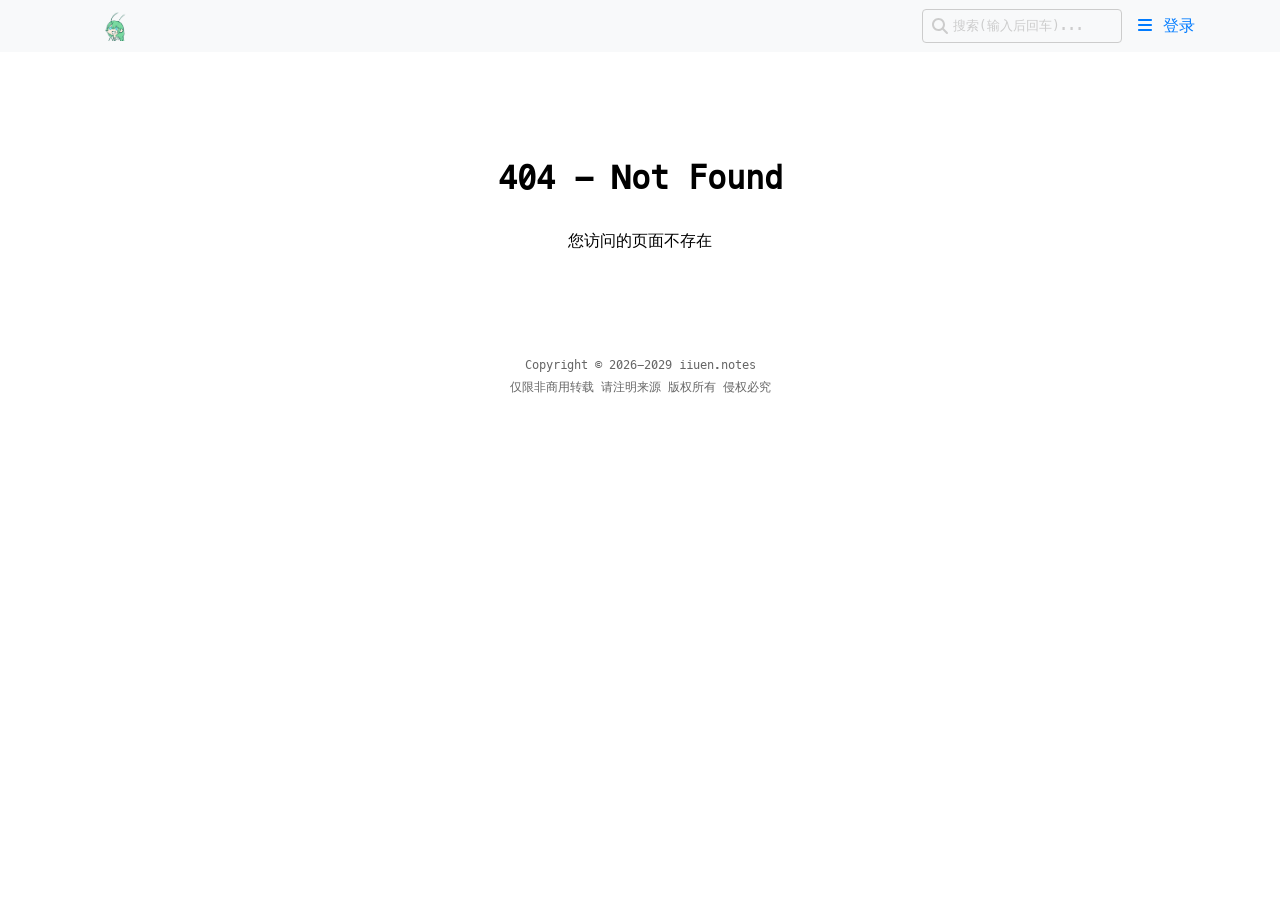
==== commit 1491a27e: "0913-2" ====
--- a/index.html
+++ b/index.html
@@ -23,8 +23,8 @@
     <link rel="icon" type="image/png" href="/assets/favicon-192x192-DEEA-kgX.png" sizes="192x192">
     <link rel="apple-touch-icon" sizes="180x180" href="/assets/apple-touch-icon-CVi7S5vF.png">
     <title>delay.notes</title>
-    <script type="module" crossorigin src="/assets/index-CYDoo68L.js"></script>
-    <link rel="stylesheet" crossorigin href="/assets/index-re7LVhTv.css">
+    <script type="module" crossorigin src="/assets/index-CCJ-YkNG.js"></script>
+    <link rel="stylesheet" crossorigin href="/assets/index-D0GYT797.css">
   </head>
   <body>
     <div id="app"></div>
--- a/assets/index-D0GYT797.css
+++ b/assets/index-D0GYT797.css
@@ -0,0 +1 @@
+@font-face{font-family:Meslo LG;src:local("Meslo LG S"),url(/assets/MesloLGS-Regular-WZ1bqco6.ttf) format("truetype")}@font-face{font-family:twemoji;src:local("twemoji"),url(/assets/twemoji-TGh32prh.ttf) format("truetype")}@font-face{font-family:IMing;src:local("IMing"),url(/assets/I.Ming-8.10-CSBlIfJU.ttf) format("truetype")}@font-face{font-family:IPAM;src:local("IPAexMincho"),url(/assets/ipaexm-D6Hgh1Sd.ttf) format("truetype")}#app{width:100%;padding-top:2rem;font-family:Meslo LG,monospace;font-weight:400;font-style:normal}#app,.container{margin:0 auto;padding-left:15px;padding-right:15px}@media (min-width: 768px){#app{width:min(75vw,1100px)}}body{display:flex;font-size:1rem;line-height:1.725}a{text-decoration:none;color:var(--color-link2);transition:.4s;padding:3px}@media (hover: hover){a:hover{background-color:var(--color-accent-background)}}.footer{margin:40px 0;width:100%;color:var(--color-accent-3);vertical-align:top;text-align:center;font-size:12px;line-height:10px}@media print{.header-container,.comments{display:none}#app{padding-top:0}select,input,textarea,button{display:none!important}.content{font-size:.9rem!important;line-height:1.5}.content img{page-break-inside:avoid}table td,table th{border:1px solid var(--font-color)!important}table thead{background-color:#f6f8fa}}button{background:none;border:none;color:var(--color-link);cursor:pointer}button:hover{text-decoration:underline}button:disabled{color:var(--color-accent-3)}input,textarea{width:100%;padding:0 8px;line-height:32px;box-sizing:border-box;margin-bottom:10px;border:1px solid var(--color-border);border-radius:4px;background-color:var(--html-color-1);color:var(--font-color)}input::placeholder,textarea::placeholder{color:var(--color-border);font-family:Meslo LG,monospace}textarea{padding:8px;line-height:24px;min-height:40px;max-height:500px;overflow-y:hidden;resize:none}hr,.markdown-body .v-show-content hr{border:.5px dashed var(--color-4);opacity:.5;margin:20px 0;height:0}table{display:table;width:100%;text-align:left;overflow:auto;border-spacing:0;border-collapse:collapse;background-color:var(--html-color-1)!important}table tr{background-color:var(--html-color-1)!important}table thead tr,table tr:nth-child(2n){background-color:var(--html-color-2)!important}table td,table th{vertical-align:top;padding:6px 13px;border:1px solid var(--color-border)!important}table th{color:#ab2251;font-weight:700}.markdown-body{position:relative!important;z-index:1!important;border:1px solid var(--color-border)!important;border-radius:4px;box-shadow:none}.markdown-body .v-note-op{border-bottom:1px solid var(--color-border)!important}.markdown-body,.markdown-body .v-note-op,.markdown-body .content-input-wrapper,.markdown-body .v-show-content,.markdown-body .content-input,.markdown-body textarea{color:var(--font-color);background-color:var(--html-color)!important}.markdown-body textarea{color:var(--font-color)!important}.markdown-body .v-show-content h2{border-bottom:none}.markdown-body .op-icon.selected{background-color:var(--color-accent-background)!important}.markdown-body .auto-textarea-input{min-height:100%}.page{width:auto}.page header h1{margin-top:0;margin-bottom:20px;color:var(--color-1);letter-spacing:.01em;font-weight:700;font-style:normal;line-height:2rem}.article-page h1{color:var(--color-2)}.article-page h2{color:var(--color-3)}@media (min-width: 1100px){.category-list{padding:0 40px}}.article-list{margin-top:20px}.category-list .category-list-item,.article-list .article-list-item{color:var(--color-2);letter-spacing:.01em;font-style:normal}.article-list .article-list-item{margin-bottom:5px;margin-left:1rem;line-height:2rem;list-style-type:none}.category-list a{color:var(--color-2);font-weight:700;background-color:transparent}.article-list a{color:var(--color-1);background-image:linear-gradient(transparent,transparent 5px,var(--color-1) 5px,var(--color-1));background-position:bottom;background-size:100% 6px;background-repeat:repeat-x;background-color:transparent;margin-block-start:.2em}.article-list a:hover{background-image:linear-gradient(transparent,transparent 5px,var(--color-accent-1) 5px,var(--color-accent-1))}.modal{position:fixed;z-index:102;top:0;left:0;width:100%;height:100%;background-color:#00000080;display:flex;align-items:center;justify-content:center}.modal-content{position:relative;color:#000;background-color:#fff;padding:1rem;border-radius:8px;width:80%;max-width:600px;max-height:80%;overflow-y:auto}.modal-title{padding:10px 0;margin:0}.modal-closebtn{font-size:1.5rem;position:absolute;top:10px;right:10px}.modal-title p{width:100%}.modal-content input,.modal-content textarea{background-color:#fff;border:1px solid #ccc;box-sizing:border-box;color:#000}.overlay{position:absolute;top:0;left:0;width:100%;height:100%;background-color:#00000080;display:flex;align-items:center;justify-content:center;color:#fff;font-size:1rem;font-weight:700;opacity:0;transition:opacity .3s ease}.overlay:hover{opacity:1}.overlay-text{pointer-events:none}.toc{position:fixed;overflow-y:auto;padding:10px;z-index:90;max-height:300px;overflow:auto}.tocBtn{position:fixed;display:none;bottom:20px;right:10px;z-index:100;font-size:1.2rem}@media (min-width: 768px){.toc{right:20px;top:80px;max-width:200px;max-height:500px}}@media (max-width: 768px){.toc{display:none;bottom:0;background-color:var(--color-background);width:100%;border-radius:5px 0 0;transition:transform .5s ease-in-out,opacity .5s ease-in-out;transform:translateY(100%);opacity:0}.toc-visible{display:block;transform:translateY(0);opacity:1}.tocBtn{display:block}}@media print{.toc,.tocBtn{display:none!important}}.toc ul{list-style-type:none;padding:0;margin:0}.toc a{white-space:nowrap;overflow:hidden}:root{--html-color: transparent;--html-color-1: #FFF;--html-color-2: #f6f8fa;--font-color: #000;--color-background: #f8f9fa;--color-background-2: #f9f9f9;--color-border: #ccc;--color-shadow: rgba(0, 0, 0, .1);--color-1: #383838;--color-2: #00adef;--color-3: #ab2251;--color-4: #6ca6cd;--color-5: #2bbc8a;--color-bold: #00bd7e;--color-highlight: #FFC233;--color-correct: #89cd7d;--color-error: #ec5f54;--color-tag: #e4edf6;--color-tag-front: var(--font-color);--color-accent-1: #cc2a41;--color-accent-2: rgba(86, 124, 119, .8);--color-accent-3: #666;--color-accent-background: rgba(60, 60, 60, .29);--color-accent-background-2: #ececec;--color-header-icon: transparent;--color-header-searchbox: var(--color-tag-front);--color-header-searchbox-background: var(--color-header-icon);--color-link: #007bff;--color-link-header: var(--color-link);--color-link2: var(--color-bold);--color-quote: #8c8c8c;--color-code: #f4f4f4;--color-meta: #ccc;--color-meta-2: #888}[data-theme=night],[data-theme=modern-cards-night]{--html-color: #191A1E;--html-color-1: #333;--html-color-2: #2a2a2a;--font-color: #FFF;--color-background: #3B4151;--color-background-2: var(--color-background);--color-border: #666;--color-shadow: rgba(255, 255, 255, .1);--color-1: #e0e0e0;--color-2: #478FA8;--color-3: #d35f8d;--color-4: #9BC1D4;--color-5: #3fd1a5;--color-tag: #e4edf6;--color-tag-front: #000;--color-accent-1: #e04a5a;--color-accent-2: rgba(86, 124, 119, .8);--color-accent-3: #999;--color-accent-background: rgba(200, 200, 200, .29);--color-accent-background-2: #2a2a2a;--color-header-icon: #f8f9fa;--color-link: #66b2ff;--color-link-header: white;--color-quote: #b0b0b0;--color-code: #2d2d2d}[data-theme=support_ukraine]{--color-bold: #005DC2;--color-background: #005DC2;--color-link: #005DC2;--html-color-2: #519FC2;--color-1: #005DC2;--color-3: #005DC2;--color-4: #519FC2;--color-header-icon: #FFD300;--color-link-header: #FFD300;--html-color-1: #FFE566;--color-2: #FFD300;--color-5: #FFD300;--color-background-2: #f9f9f9;--color-shadow: rgba(0, 0, 0, .1)}[data-theme=yeshu]{--html-color: #004EA1;--color-tag-front: var(--html-color-2);--color-background: #FFF001;--color-background-2: #E90011;--color-link-header: #E90011;--color-border: #FFF;--color-header-icon: #004EA1;--color-header-searchbox-background: var(--html-color-1);--html-color-1: #E90011;--html-color-2: #FFF001;--color-1: #FFF;--color-2: #FFF001;--color-3: #E90011;--color-4: #000;--color-5: #FFF001;--font-color: #FFF;--color-accent-3: #E90011}[data-theme=yeshu] table thead tr,[data-theme=yeshu] table tr:nth-child(2n){color:#e90011}[data-theme=modern-cards],[data-theme=modern-cards-night]{--html-color-1: #fff;--color-shadow: rgba(0, 0, 0, .1);--font-color: #222;--color-accent-3: #666;--icon-color: #007acc}[data-theme=modern-cards-night]{--html-color-1: #222;--color-shadow: rgba(0, 0, 0, .6);--font-color: #ddd;--color-accent-3: #999;--icon-color: #55aaff}[data-theme=modern-cards] .category-list,[data-theme=modern-cards-night] .category-list{display:grid;grid-template-columns:repeat(auto-fit,minmax(200px,1fr));gap:20px;padding:0;margin:2rem 0;list-style:none}[data-theme=modern-cards] .category-list-item,[data-theme=modern-cards-night] .category-list-item{background:var(--html-color-1);border-radius:14px;padding:1rem 1.2rem;box-shadow:0 3px 10px var(--color-shadow);transition:transform .2s ease,box-shadow .3s ease;display:flex;flex-direction:column;justify-content:space-between}[data-theme=modern-cards] .category-list-item:hover,[data-theme=modern-cards-night] .category-list-item:hover{transform:translateY(-4px);box-shadow:0 6px 20px #0000001f}[data-theme=modern-cards] .category-list-link,[data-theme=modern-cards-night] .category-list-link{text-decoration:none;color:inherit;display:flex;flex-direction:column;gap:.3rem}[data-theme=modern-cards] .category-title,[data-theme=modern-cards-night] .category-title{font-size:1.1rem;font-weight:600;display:flex;align-items:center;gap:.5rem;color:var(--font-color)}[data-theme=modern-cards] .category-subtitle,[data-theme=modern-cards-night] .category-subtitle{font-size:.85rem;color:var(--color-accent-3);margin-left:0}[data-theme=modern-cards] .category-subtitle:before,[data-theme=modern-cards-night] .category-subtitle:before{content:"（"}[data-theme=modern-cards] .category-subtitle:after,[data-theme=modern-cards-night] .category-subtitle:after{content:"）"}p[data-v-d73ade5c]{margin:0}ul[data-v-d73ade5c]{list-style-type:none;padding:0}li[data-v-d73ade5c]{margin-bottom:1rem}li ul[data-v-d73ade5c]{margin-top:.5rem}li ul li[data-v-d73ade5c]{border:1px solid #dfe2e5;margin:0}.modal-title[data-v-d73ade5c]{white-space:nowrap}.modal-wrap[data-v-d73ade5c]{display:flex}.search-container[data-v-d73ade5c]{position:relative;width:100%;margin-left:20px;margin-right:50px;display:flex;align-items:center}.search-container .search-icon[data-v-d73ade5c]{position:absolute;left:10px;color:#ccc;pointer-events:none}input[data-v-d73ade5c]{padding-left:30px;margin:0}.search-matched{font-style:italic;color:var(--color-3)}.modal-closebtn[data-v-7061b3c1]{color:#fff;top:5px;right:5px}.close-button svg[data-v-7061b3c1]{height:2em;color:#fff}img[data-v-7061b3c1]{max-width:90vw;max-height:90vh}.header-container[data-v-f845ffc7]{height:2.5rem}.header[data-v-f845ffc7]{position:fixed;z-index:100;width:100%;left:0;top:0;padding:.5rem;margin-bottom:1rem;background-color:var(--color-background)}.header .container[data-v-f845ffc7]{display:flex;align-items:center}@media (min-width: 1100px){.header .container[data-v-f845ffc7]{width:1100px}}.icon[data-v-f845ffc7]{background-color:var(--color-header-icon);border-radius:10px}.header nav[data-v-f845ffc7]{display:flex;margin-left:auto;align-items:center}.header img[data-v-f845ffc7]{max-height:30px;vertical-align:middle}.header #home[data-v-f845ffc7]{transition:background-color .2s ease-in-out}.header .search-box[data-v-f845ffc7]{margin-right:8px;margin-bottom:0;max-width:200px;padding-left:30px;color:var(--color-header-searchbox);background-color:var(--color-header-searchbox-background)}.header nav a[data-v-f845ffc7]{text-decoration:none;color:var(--color-link-header);white-space:nowrap}.command-item[data-v-f845ffc7]:hover{text-decoration:underline}.command-item svg[data-v-f845ffc7]{display:none}.command-item span[data-v-f845ffc7]{display:block;white-space:nowrap}@media (max-width: 768px){.command-item svg[data-v-f845ffc7]{display:block}.command-item span[data-v-f845ffc7]{display:none}}.header nav #admin[data-v-f845ffc7]{color:var(--color-accent-1)}.header nav #avatar[data-v-f845ffc7]{margin-left:8px}.header nav img[data-v-f845ffc7]{display:block;border-radius:50%}.search-container[data-v-f845ffc7]{position:relative;display:flex;align-items:center;margin-left:20px}.search-container .search-icon[data-v-f845ffc7]{position:absolute;left:10px;color:#ccc;pointer-events:none}.dropdown[data-v-f845ffc7]{position:relative;display:inline-block}.dropbtn[data-v-f845ffc7]{background-color:transparent;color:var(--color-link-header);font-size:16px;border:none;cursor:pointer;padding:0 8px}.dropbtn[data-v-f845ffc7]:hover{text-decoration:none}.dropdown-content[data-v-f845ffc7]{position:absolute;background-color:var(--color-background);z-index:1}#msgsDropdown[data-v-f845ffc7]{right:-100px;width:200px}.dropdown-content a[data-v-f845ffc7]{color:var(--color-link);padding:5px 10px;text-decoration:none;display:block;white-space:nowrap;cursor:pointer}.dropdown a[data-v-f845ffc7]:hover{background-color:transparent;text-decoration:underline}.dropdown a.current[data-v-f845ffc7]{background-color:var(--color-accent-background)}.dropdown:hover .dropdown-content[data-v-f845ffc7]{display:block!important}.dropdown:hover .dropbtn[data-v-f845ffc7]{background-color:var(--color-accent-background)}.dropdown.highlight button[data-v-f845ffc7]{color:var(--color-highlight)}.message-count[data-v-f845ffc7]{position:absolute;display:flex;justify-content:center;align-items:center;font-size:.7rem;height:12px;width:12px;border-radius:6px;background-color:red;color:#fff}.message-item[data-v-f845ffc7]{display:flex!important;align-content:center}.message-item p[data-v-f845ffc7]{margin:0 0 0 10px;width:100%;white-space:nowrap;overflow:hidden;text-overflow:ellipsis}.hero[data-v-da5cc664]{padding:2.8rem 0 0}.hero-text[data-v-da5cc664]{max-width:560px}.site-title[data-v-da5cc664]{font-size:1.6rem;font-weight:700;letter-spacing:.02em;margin:0 0 .75rem}.hero-desc[data-v-da5cc664]{margin:0 0 .25rem;font-size:.9rem;line-height:1.8;opacity:.72}.hero-desc-epigraph[data-v-da5cc664]{opacity:.45;font-size:.85rem}.hero-desc-epigraph[data-v-da5cc664]:before{margin-right:.25em;color:var(--color-quote);content:"“";vertical-align:-.4em;font-size:2em;line-height:.1em}.hero-desc-sub[data-v-da5cc664]{opacity:.4;font-size:.8rem}.hero-rule[data-v-da5cc664]{margin:1.8rem 0 1.2rem;height:1px;background:linear-gradient(to right,var(--color-2) 0%,transparent 70%);opacity:.15}.category-subtitle[data-v-da5cc664]{color:var(--color-accent-3);font-size:.85rem;margin-left:2px}.category-subtitle[data-v-da5cc664]:before{content:"("}.category-subtitle[data-v-da5cc664]:after{content:")"}.category-icon-pku[data-v-da5cc664],.category-icon-thu[data-v-da5cc664]{display:inline-flex;align-items:center;justify-content:center;width:14px;height:14px;border-radius:30%;border:2px solid var(--icon-color)}.category-icon-thu[data-v-da5cc664]{border-radius:50%}.category-icon-pku span[data-v-da5cc664],.category-icon-thu span[data-v-da5cc664]{color:var(--icon-color);font-size:10px;font-weight:700}.category-icon-bili[data-v-da5cc664]{height:18px}.page[data-v-6aa37bbc]{max-width:900px;margin:20px auto;font-family:Consolas,Courier New,monospace;font-size:15px;color:#000;line-height:1.5}.filter-bar[data-v-6aa37bbc]{margin-bottom:12px}.filter-bar span[data-v-6aa37bbc]{cursor:pointer;color:#000;padding:0 8px;-webkit-user-select:none;user-select:none;border-bottom:2px solid transparent}.filter-bar span.active[data-v-6aa37bbc]{font-weight:700;border-bottom-color:#000}.ptt-table[data-v-6aa37bbc]{width:100%;border-collapse:collapse;border:1px solid #000;background-color:#fff}.ptt-table thead th[data-v-6aa37bbc]{border:1px solid #000;padding:6px 10px;font-weight:400;background-color:transparent;text-align:left}.ptt-table tbody td[data-v-6aa37bbc]{border:1px solid #000;padding:6px 10px;white-space:nowrap}.ptt-table a[data-v-6aa37bbc]{color:#00e;text-decoration:none}.ptt-table a[data-v-6aa37bbc]:hover{text-decoration:underline}.captcha{display:flex}.captcha img{height:34px;margin-left:10px;cursor:pointer}.verification-container[data-v-d70c1ea5]{display:flex}.verification-container input[data-v-d70c1ea5]{flex:1;margin-right:5px}.verification-container button[data-v-d70c1ea5]{white-space:nowrap}.badge[data-v-6e429595]{padding:0 5px;border-radius:8px;color:#fff;font-weight:700;text-transform:uppercase;background-color:var(--color1)}.comments .badge[data-v-6e429595]{font-size:.8rem;padding:0 4px;border-radius:6.4px}.ug-owner{--color1: #DC143C;--color2: #e0434e;--color3: #f07368}.ug-admin{--color1: #d93a49;--color2: #e06a73;--color3: #e69a9d}.ug-helper{--color1: #1d953f;--color2: #4caf50;--color3: #81c784}.ug-banned{--color1: #4B0082;--color2: #673ab7;--color3: #9575cd}.comment-poster[data-v-91cdb2bd]{display:flex;flex-wrap:wrap;align-items:start}.comment-poster textarea[data-v-91cdb2bd]{width:100%}.comment-poster .btns[data-v-91cdb2bd]{margin-left:auto;display:flex}.comment-poster .btns[data-v-91cdb2bd] *{margin-left:10px}.image-preview[data-v-91cdb2bd]{margin-top:10px}.image-container[data-v-91cdb2bd]{display:inline-block;margin-right:10px;position:relative}.uploaded-image[data-v-91cdb2bd]{width:80px;height:80px;border-radius:10px;cursor:pointer;object-fit:cover}.image-container button[data-v-91cdb2bd]{position:absolute;top:0;right:0;background-color:#ff000080;color:#fff;cursor:pointer;border-radius:0 10px 0 0}.comments[data-v-7e80ca82]{margin-top:20px}ul[data-v-7e80ca82]{list-style-type:none;padding-left:0}.comment-item p[data-v-7e80ca82]{margin:0}.comment-item .comment-root[data-v-7e80ca82],.comment-item .comment-reply[data-v-7e80ca82]{position:relative;display:flex;margin-bottom:15px}.comment-item[data-v-7e80ca82]{padding-bottom:20px}.comment-root.highlight[data-v-7e80ca82]:before,.comment-reply.highlight[data-v-7e80ca82]:before{content:"";position:absolute;top:0;left:-10px;right:-10px;bottom:0;background-color:var(--color-accent-background-2);z-index:-1;transition:background-color .5s ease-in-out}button[data-v-7e80ca82]{margin-left:10px}.comment-item .avatar[data-v-7e80ca82]{height:40px;vertical-align:top;margin:10px 10px 0 0;background-color:transparent!important}.comment-item .avatar img[data-v-7e80ca82]{border-radius:20px;height:100%}.comment-item .comment-wrap[data-v-7e80ca82]{display:inline-block;width:calc(100% - 60px)}.comment-item .commenter a[data-v-7e80ca82]{color:var(--color-font);font-weight:700;background-color:transparent!important}.comment-item .commenter[class*=ug-] a[data-v-7e80ca82]{color:var(--color1);-webkit-background-clip:text;-webkit-text-fill-color:transparent;background-image:linear-gradient(to right top,var(--color1) 0%,var(--color2) 50%,var(--color3) 100%)}.comment-item .commenter span[data-v-7e80ca82]{margin-left:5px}.comment-item .content[data-v-7e80ca82]{margin-block-start:.5em;margin-block-end:.5em}.comment-item .content .reply-to[data-v-7e80ca82]{cursor:pointer}.comment-item .content .reply-to[data-v-7e80ca82]:before{content:"回复 "}.comment-item .content .reply-to[data-v-7e80ca82]:after{content:":"}.comment-item .comment-meta[data-v-7e80ca82]{color:var(--color-accent-3);display:flex;font-size:.9rem}.comment-item .comment-btns[data-v-7e80ca82]{margin-left:auto}.comment-replies-container[data-v-7e80ca82]{padding-left:60px}.comment-item .images[data-v-7e80ca82]{margin-top:10px;display:flex;flex-direction:row;flex-wrap:wrap}.comment-item .images img[data-v-7e80ca82]{width:80px;height:80px;border-radius:10px;margin:0 10px 0 0;cursor:pointer;object-fit:cover}.article-subtitle[data-v-15dea727]{color:var(--color-accent-3);font-size:.85rem;margin-left:2px}.article-subtitle[data-v-15dea727]:before{content:"("}.article-subtitle[data-v-15dea727]:after{content:")"}.content-container[data-v-b58d571b]{display:flex}.content-container .content[data-v-b58d571b]{flex:1;width:100%;font-size:1rem;overflow-wrap:break-word}.heading-1[data-v-b58d571b],.heading-2[data-v-b58d571b]{font-size:1.2rem;margin-left:-.5rem;color:var(--color-2)}.heading-3[data-v-b58d571b]{font-size:1rem;color:var(--color-3)}.heading-4[data-v-b58d571b]{font-size:.8rem;margin-left:1rem;color:var(--color-4)}.heading-5[data-v-b58d571b]{font-size:.7rem;margin-left:1.5rem;color:var(--color-5)}.heading-6[data-v-b58d571b]{font-size:.6rem;margin-left:2.5rem;color:var(--color-5)}.content-container p{margin-block-start:.2em}.content-container p,.content-container h{margin-top:16px}.content-container li p{margin:0}.content-container img,.content-container video{display:block;margin:auto;max-width:100%;height:auto}.content-container .video-container{position:relative;overflow:hidden;padding-top:56.25%;height:0}.content-container .video-container iframe,.content-container .video-container object,.content-container .video-container embed{position:absolute;top:0;left:0;margin-top:0;width:100%;height:100%}.content-container blockquote{margin:1rem 10px;padding:.5em 10px;background:inherit;color:var(--color-quote);quotes:"“" "”" "‘" "’";font-weight:700;font-size:1rem}.content-container blockquote p{margin:0}.content-container blockquote:before{margin-right:.25em;color:var(--color-quote);content:"“";vertical-align:-.4em;font-size:2em;line-height:.1em}.content-container code{background-color:var(--color-code);padding:10px}.content-container .masked-email{color:var(--color-link2);font-style:italic}.content-container h1,.content-container h2{color:var(--color-2);font-size:2em}.content-container h2:before{position:absolute;top:-4px;left:-1rem;color:var(--color-2);content:"#";font-weight:700;font-size:1.2rem}.content-container h3{color:var(--color-3);font-size:1.3em}.content-container h4{color:var(--color-4);font-size:1.1em}.content-container h5,.content-container h6{color:var(--color-5);font-size:1em}.content-container h6{font-size:.75em}.content-container h3,.content-container h4,.content-container h6{text-decoration:underline}.content-container h1,.content-container h2,.content-container h3,.content-container h4,.content-container h5,.content-container h6{position:relative;font-weight:700;margin-top:2rem;margin-bottom:.5rem}.content-container strong{color:var(--color-bold)}.content-container div.highlight,.content-container span.highlighted-term{position:relative}.content-container span.highlighted-term:before{content:"";position:absolute;top:0;left:-5px;right:-5px;bottom:0;background-color:#ffc20e;z-index:-1;transition:background-color .5s ease-in-out}.multi-article-selector[data-v-d1bb6b0e]{margin:10px 0 20px 5px}.selector-item[data-v-d1bb6b0e]{margin-right:15px;cursor:pointer;font-size:1.2rem}.selector-item input[data-v-d1bb6b0e]{width:auto}@media (min-width: 768px){.article[data-v-d1bb6b0e],.article-comments[data-v-d1bb6b0e]{padding-right:100px}}header .title[data-v-d1bb6b0e]{margin:2% 0 5px 5px;font-size:2em;font-weight:700;line-height:1.25;text-transform:none;color:var(--color-2)}header .title[data-v-d1bb6b0e] *{display:inline;margin-right:10px}header .title .title-display-print[data-v-d1bb6b0e]{display:none}header .meta[data-v-d1bb6b0e]{margin-top:0;margin-bottom:1rem}header .meta[data-v-d1bb6b0e] *{color:var(--color-4);font-size:1.4rem}header .date[data-v-d1bb6b0e]{display:inline}header .article-tag[data-v-d1bb6b0e],header .article-category[data-v-d1bb6b0e],header .article-edit[data-v-d1bb6b0e]{display:inline}header .article-tag[data-v-d1bb6b0e]:before,header .article-category[data-v-d1bb6b0e]:before{content:" | "}header .article-edit a[data-v-d1bb6b0e]{color:var(--color-3)}@media print{header .title .title-display-normal[data-v-d1bb6b0e],header .title.multi[data-v-d1bb6b0e],header .meta.multi[data-v-d1bb6b0e]{display:none}header .title .title-display-print[data-v-d1bb6b0e]{display:inline;color:var(--color-2)}.article[data-v-d1bb6b0e],.article-comments[data-v-d1bb6b0e]{padding-right:0}.article header[data-v-d1bb6b0e],.article .meta[data-v-d1bb6b0e]{display:flex;flex-direction:column;align-items:center;justify-content:center}.article .meta[data-v-d1bb6b0e]{font-size:1.2rem;margin:0}.article .meta div[data-v-d1bb6b0e]{margin:0}.article-tag[data-v-d1bb6b0e]:before,.article-category[data-v-d1bb6b0e]:before{content:none!important}.article-edit[data-v-d1bb6b0e],.article-tag[data-v-d1bb6b0e]{display:none!important}}.page-error{text-align:center;padding:50px}.page-error h1{font-size:2em;margin-bottom:20px}.page-error a[data-v-1cae32c5]{margin-left:5px}.auto-textarea-wrapper[data-v-33c11741]{height:100%}.markdown-body strong{font-weight:bolder}.markdown-body .hljs-center{text-align:center}.markdown-body .hljs-right{text-align:right}.markdown-body .hljs-left{text-align:left}.markdown-body .hljs{overflow:auto}@font-face{font-family:fontello;src:url(/assets/fontello-CnWxryRb.eot);src:url(/assets/fontello-CnWxryRb.eot#iefix) format("embedded-opentype"),url(/assets/fontello-BJkOxCgW.woff2) format("woff2"),url(/assets/fontello-BEgLts9b.woff) format("woff"),url(/assets/fontello-B1X0PDnA.ttf) format("truetype"),url(/assets/fontello-BxS_W-ym.svg#fontello) format("svg");font-weight:400;font-style:normal}[class*=" fa-mavon-"]:before,[class^=fa-mavon-]:before{font-family:fontello;font-style:normal;font-weight:400;speak:none;display:inline-block;text-decoration:inherit;width:1em;margin-right:.2em;text-align:center;font-variant:normal;text-transform:none;line-height:1em;margin-left:.2em;-webkit-font-smoothing:antialiased;-moz-osx-font-smoothing:grayscale}.fa-mavon-bold:before{content:""}.fa-mavon-italic:before{content:""}.fa-mavon-thumb-tack:before{content:""}.fa-mavon-link:before{content:""}.fa-mavon-picture-o:before{content:""}.fa-mavon-repeat:before{content:""}.fa-mavon-undo:before{content:""}.fa-mavon-trash-o:before{content:""}.fa-mavon-floppy-o:before{content:""}.fa-mavon-compress:before{content:""}.fa-mavon-eye:before{content:""}.fa-mavon-eye-slash:before{content:""}.fa-mavon-question-circle:before{content:""}.fa-mavon-times:before{content:""}.fa-mavon-align-left:before{content:""}.fa-mavon-align-center:before{content:""}.fa-mavon-align-right:before{content:""}.fa-mavon-arrows-alt:before{content:""}.fa-mavon-bars:before{content:""}.fa-mavon-list-ul:before{content:""}.fa-mavon-list-ol:before{content:""}.fa-mavon-strikethrough:before{content:""}.fa-mavon-underline:before{content:""}.fa-mavon-table:before{content:""}.fa-mavon-columns:before{content:""}.fa-mavon-quote-left:before{content:""}.fa-mavon-code:before{content:""}.fa-mavon-superscript:before{content:""}.fa-mavon-subscript:before{content:""}.fa-mavon-header:before{content:""}.fa-mavon-window-maximize:before{content:""}.multiselect{align-items:center;background:var(--ms-bg,#fff);border:var(--ms-border-width,1px) solid var(--ms-border-color,#d1d5db);border-radius:var(--ms-radius,4px);box-sizing:border-box;cursor:pointer;display:flex;font-size:var(--ms-font-size,1rem);justify-content:flex-end;margin:0 auto;min-height:calc(var(--ms-border-width, 1px)*2 + var(--ms-font-size, 1rem)*var(--ms-line-height, 1.375) + var(--ms-py, .5rem)*2);outline:none;position:relative;width:100%}.multiselect.is-open{border-radius:var(--ms-radius,4px) var(--ms-radius,4px) 0 0}.multiselect.is-open-top{border-radius:0 0 var(--ms-radius,4px) var(--ms-radius,4px)}.multiselect.is-disabled{background:var(--ms-bg-disabled,#f3f4f6);cursor:default}.multiselect.is-active{border:var(--ms-border-width-active,var(--ms-border-width,1px)) solid var(--ms-border-color-active,var(--ms-border-color,#d1d5db));box-shadow:0 0 0 var(--ms-ring-width,3px) var(--ms-ring-color,rgba(16,185,129,.188))}.multiselect-wrapper{align-items:center;box-sizing:border-box;cursor:pointer;display:flex;justify-content:flex-end;margin:0 auto;min-height:calc(var(--ms-border-width, 1px)*2 + var(--ms-font-size, 1rem)*var(--ms-line-height, 1.375) + var(--ms-py, .5rem)*2);outline:none;position:relative;width:100%}.multiselect-multiple-label,.multiselect-placeholder,.multiselect-single-label{align-items:center;background:transparent;box-sizing:border-box;display:flex;height:100%;left:0;line-height:var(--ms-line-height,1.375);max-width:100%;padding-left:var(--ms-px,.875rem);padding-right:calc(1.25rem + var(--ms-px, .875rem)*3);pointer-events:none;position:absolute;top:0}.multiselect-placeholder{color:var(--ms-placeholder-color,#9ca3af)}.multiselect-single-label-text{display:block;max-width:100%;overflow:hidden;text-overflow:ellipsis;white-space:nowrap}.multiselect-search{-webkit-appearance:none;-moz-appearance:none;appearance:none;background:var(--ms-bg,#fff);border:0;border-radius:var(--ms-radius,4px);bottom:0;box-sizing:border-box;font-family:inherit;font-size:inherit;height:100%;left:0;outline:none;padding-left:var(--ms-px,.875rem);position:absolute;right:0;top:0;width:100%}.multiselect-search::-webkit-search-cancel-button,.multiselect-search::-webkit-search-decoration,.multiselect-search::-webkit-search-results-button,.multiselect-search::-webkit-search-results-decoration{-webkit-appearance:none}.multiselect-tags{flex-grow:1;flex-shrink:1;flex-wrap:wrap;margin:var(--ms-tag-my,.25rem) 0 0;padding-left:var(--ms-py,.5rem)}.multiselect-tag,.multiselect-tags{align-items:center;display:flex;min-width:0}.multiselect-tag{background:var(--ms-tag-bg,#10b981);border-radius:var(--ms-tag-radius,4px);color:var(--ms-tag-color,#fff);font-size:var(--ms-tag-font-size,.875rem);font-weight:var(--ms-tag-font-weight,600);line-height:var(--ms-tag-line-height,1.25rem);margin-bottom:var(--ms-tag-my,.25rem);margin-right:var(--ms-tag-mx,.25rem);padding:var(--ms-tag-py,.125rem) 0 var(--ms-tag-py,.125rem) var(--ms-tag-px,.5rem);white-space:nowrap}.multiselect-tag.is-disabled{background:var(--ms-tag-bg-disabled,#9ca3af);color:var(--ms-tag-color-disabled,#fff);padding-right:var(--ms-tag-px,.5rem)}.multiselect-tag-wrapper{overflow:hidden;text-overflow:ellipsis;white-space:nowrap}.multiselect-tag-wrapper-break{white-space:normal;word-break:break-all}.multiselect-tag-remove{align-items:center;border-radius:var(--ms-tag-remove-radius,4px);display:flex;justify-content:center;margin:var(--ms-tag-remove-my,0) var(--ms-tag-remove-mx,.125rem);padding:var(--ms-tag-remove-py,.25rem) var(--ms-tag-remove-px,.25rem)}.multiselect-tag-remove:hover{background:#00000010}.multiselect-tag-remove-icon{background-color:currentColor;display:inline-block;height:.75rem;-webkit-mask-image:url("data:image/svg+xml;charset=utf-8,%3Csvg viewBox='0 0 320 512' fill='currentColor' xmlns='http://www.w3.org/2000/svg'%3E%3Cpath d='m207.6 256 107.72-107.72c6.23-6.23 6.23-16.34 0-22.58l-25.03-25.03c-6.23-6.23-16.34-6.23-22.58 0L160 208.4 52.28 100.68c-6.23-6.23-16.34-6.23-22.58 0L4.68 125.7c-6.23 6.23-6.23 16.34 0 22.58L112.4 256 4.68 363.72c-6.23 6.23-6.23 16.34 0 22.58l25.03 25.03c6.23 6.23 16.34 6.23 22.58 0L160 303.6l107.72 107.72c6.23 6.23 16.34 6.23 22.58 0l25.03-25.03c6.23-6.23 6.23-16.34 0-22.58L207.6 256z'/%3E%3C/svg%3E");mask-image:url("data:image/svg+xml;charset=utf-8,%3Csvg viewBox='0 0 320 512' fill='currentColor' xmlns='http://www.w3.org/2000/svg'%3E%3Cpath d='m207.6 256 107.72-107.72c6.23-6.23 6.23-16.34 0-22.58l-25.03-25.03c-6.23-6.23-16.34-6.23-22.58 0L160 208.4 52.28 100.68c-6.23-6.23-16.34-6.23-22.58 0L4.68 125.7c-6.23 6.23-6.23 16.34 0 22.58L112.4 256 4.68 363.72c-6.23 6.23-6.23 16.34 0 22.58l25.03 25.03c6.23 6.23 16.34 6.23 22.58 0L160 303.6l107.72 107.72c6.23 6.23 16.34 6.23 22.58 0l25.03-25.03c6.23-6.23 6.23-16.34 0-22.58L207.6 256z'/%3E%3C/svg%3E");-webkit-mask-position:center;mask-position:center;-webkit-mask-repeat:no-repeat;mask-repeat:no-repeat;-webkit-mask-size:contain;mask-size:contain;opacity:.8;width:.75rem}.multiselect-tags-search-wrapper{display:inline-block;flex-grow:1;flex-shrink:1;height:100%;margin:0 var(--ms-tag-mx,4px) var(--ms-tag-my,4px);position:relative}.multiselect-tags-search-copy{display:inline-block;height:1px;visibility:hidden;white-space:pre-wrap;width:100%}.multiselect-tags-search{-webkit-appearance:none;-moz-appearance:none;appearance:none;border:0;bottom:0;box-sizing:border-box;font-family:inherit;font-size:inherit;left:0;outline:none;padding:0;position:absolute;right:0;top:0;width:100%}.multiselect-tags-search::-webkit-search-cancel-button,.multiselect-tags-search::-webkit-search-decoration,.multiselect-tags-search::-webkit-search-results-button,.multiselect-tags-search::-webkit-search-results-decoration{-webkit-appearance:none}.multiselect-inifite{align-items:center;display:flex;justify-content:center;min-height:calc(var(--ms-border-width, 1px)*2 + var(--ms-font-size, 1rem)*var(--ms-line-height, 1.375) + var(--ms-py, .5rem)*2);width:100%}.multiselect-inifite-spinner,.multiselect-spinner{animation:multiselect-spin 1s linear infinite;background-color:var(--ms-spinner-color,#10b981);flex-grow:0;flex-shrink:0;height:1rem;-webkit-mask-image:url("data:image/svg+xml;charset=utf-8,%3Csvg viewBox='0 0 512 512' fill='currentColor' xmlns='http://www.w3.org/2000/svg'%3E%3Cpath d='m456.433 371.72-27.79-16.045c-7.192-4.152-10.052-13.136-6.487-20.636 25.82-54.328 23.566-118.602-6.768-171.03-30.265-52.529-84.802-86.621-144.76-91.424C262.35 71.922 256 64.953 256 56.649V24.56c0-9.31 7.916-16.609 17.204-15.96 81.795 5.717 156.412 51.902 197.611 123.408 41.301 71.385 43.99 159.096 8.042 232.792-4.082 8.369-14.361 11.575-22.424 6.92z'/%3E%3C/svg%3E");mask-image:url("data:image/svg+xml;charset=utf-8,%3Csvg viewBox='0 0 512 512' fill='currentColor' xmlns='http://www.w3.org/2000/svg'%3E%3Cpath d='m456.433 371.72-27.79-16.045c-7.192-4.152-10.052-13.136-6.487-20.636 25.82-54.328 23.566-118.602-6.768-171.03-30.265-52.529-84.802-86.621-144.76-91.424C262.35 71.922 256 64.953 256 56.649V24.56c0-9.31 7.916-16.609 17.204-15.96 81.795 5.717 156.412 51.902 197.611 123.408 41.301 71.385 43.99 159.096 8.042 232.792-4.082 8.369-14.361 11.575-22.424 6.92z'/%3E%3C/svg%3E");-webkit-mask-position:center;mask-position:center;-webkit-mask-repeat:no-repeat;mask-repeat:no-repeat;-webkit-mask-size:contain;mask-size:contain;width:1rem;z-index:10}.multiselect-spinner{margin:0 var(--ms-px,.875rem) 0 0}.multiselect-clear{display:flex;flex-grow:0;flex-shrink:0;opacity:1;padding:0 var(--ms-px,.875rem) 0 0;position:relative;transition:.3s;z-index:10}.multiselect-clear:hover .multiselect-clear-icon{background-color:var(--ms-clear-color-hover,#000)}.multiselect-clear-icon{background-color:var(--ms-clear-color,#999);display:inline-block;-webkit-mask-image:url("data:image/svg+xml;charset=utf-8,%3Csvg viewBox='0 0 320 512' fill='currentColor' xmlns='http://www.w3.org/2000/svg'%3E%3Cpath d='m207.6 256 107.72-107.72c6.23-6.23 6.23-16.34 0-22.58l-25.03-25.03c-6.23-6.23-16.34-6.23-22.58 0L160 208.4 52.28 100.68c-6.23-6.23-16.34-6.23-22.58 0L4.68 125.7c-6.23 6.23-6.23 16.34 0 22.58L112.4 256 4.68 363.72c-6.23 6.23-6.23 16.34 0 22.58l25.03 25.03c6.23 6.23 16.34 6.23 22.58 0L160 303.6l107.72 107.72c6.23 6.23 16.34 6.23 22.58 0l25.03-25.03c6.23-6.23 6.23-16.34 0-22.58L207.6 256z'/%3E%3C/svg%3E");mask-image:url("data:image/svg+xml;charset=utf-8,%3Csvg viewBox='0 0 320 512' fill='currentColor' xmlns='http://www.w3.org/2000/svg'%3E%3Cpath d='m207.6 256 107.72-107.72c6.23-6.23 6.23-16.34 0-22.58l-25.03-25.03c-6.23-6.23-16.34-6.23-22.58 0L160 208.4 52.28 100.68c-6.23-6.23-16.34-6.23-22.58 0L4.68 125.7c-6.23 6.23-6.23 16.34 0 22.58L112.4 256 4.68 363.72c-6.23 6.23-6.23 16.34 0 22.58l25.03 25.03c6.23 6.23 16.34 6.23 22.58 0L160 303.6l107.72 107.72c6.23 6.23 16.34 6.23 22.58 0l25.03-25.03c6.23-6.23 6.23-16.34 0-22.58L207.6 256z'/%3E%3C/svg%3E");transition:.3s}.multiselect-caret,.multiselect-clear-icon{height:1.125rem;-webkit-mask-position:center;mask-position:center;-webkit-mask-repeat:no-repeat;mask-repeat:no-repeat;-webkit-mask-size:contain;mask-size:contain;width:.625rem}.multiselect-caret{background-color:var(--ms-caret-color,#999);flex-grow:0;flex-shrink:0;margin:0 var(--ms-px,.875rem) 0 0;-webkit-mask-image:url("data:image/svg+xml;charset=utf-8,%3Csvg viewBox='0 0 320 512' fill='currentColor' xmlns='http://www.w3.org/2000/svg'%3E%3Cpath d='M31.3 192h257.3c17.8 0 26.7 21.5 14.1 34.1L174.1 354.8c-7.8 7.8-20.5 7.8-28.3 0L17.2 226.1C4.6 213.5 13.5 192 31.3 192z'/%3E%3C/svg%3E");mask-image:url("data:image/svg+xml;charset=utf-8,%3Csvg viewBox='0 0 320 512' fill='currentColor' xmlns='http://www.w3.org/2000/svg'%3E%3Cpath d='M31.3 192h257.3c17.8 0 26.7 21.5 14.1 34.1L174.1 354.8c-7.8 7.8-20.5 7.8-28.3 0L17.2 226.1C4.6 213.5 13.5 192 31.3 192z'/%3E%3C/svg%3E");pointer-events:none;position:relative;transform:rotate(0);transition:transform .3s;z-index:10}.multiselect-caret.is-open{pointer-events:auto;transform:rotate(180deg)}.multiselect-dropdown{-webkit-overflow-scrolling:touch;background:var(--ms-dropdown-bg,#fff);border:var(--ms-dropdown-border-width,1px) solid var(--ms-dropdown-border-color,#d1d5db);border-radius:0 0 var(--ms-dropdown-radius,4px) var(--ms-dropdown-radius,4px);bottom:0;display:flex;flex-direction:column;left:calc(var(--ms-border-width, 1px)*-1);margin-top:calc(var(--ms-border-width, 1px)*-1);max-height:var(--ms-max-height,10rem);outline:none;overflow-y:scroll;position:absolute;right:calc(var(--ms-border-width, 1px)*-1);transform:translateY(100%);z-index:100}.multiselect-dropdown.is-top{border-radius:var(--ms-dropdown-radius,4px) var(--ms-dropdown-radius,4px) 0 0;bottom:auto;top:var(--ms-border-width,1px);transform:translateY(-100%)}.multiselect-dropdown.is-hidden{display:none}.multiselect-options{display:flex;flex-direction:column;list-style:none;margin:0;padding:0}.multiselect-group{margin:0;padding:0}.multiselect-group-label{align-items:center;background:var(--ms-group-label-bg,#e5e7eb);box-sizing:border-box;color:var(--ms-group-label-color,#374151);cursor:default;display:flex;font-size:.875rem;font-weight:600;justify-content:flex-start;line-height:var(--ms-group-label-line-height,1.375);padding:var(--ms-group-label-py,.3rem) var(--ms-group-label-px,.75rem);text-align:left;text-decoration:none}.multiselect-group-label.is-pointable{cursor:pointer}.multiselect-group-label.is-pointed{background:var(--ms-group-label-bg-pointed,#d1d5db);color:var(--ms-group-label-color-pointed,#374151)}.multiselect-group-label.is-selected{background:var(--ms-group-label-bg-selected,#059669);color:var(--ms-group-label-color-selected,#fff)}.multiselect-group-label.is-disabled{background:var(--ms-group-label-bg-disabled,#f3f4f6);color:var(--ms-group-label-color-disabled,#d1d5db);cursor:not-allowed}.multiselect-group-label.is-selected.is-pointed{background:var(--ms-group-label-bg-selected-pointed,#0c9e70);color:var(--ms-group-label-color-selected-pointed,#fff)}.multiselect-group-label.is-selected.is-disabled{background:var(--ms-group-label-bg-selected-disabled,#75cfb1);color:var(--ms-group-label-color-selected-disabled,#d1fae5)}.multiselect-group-options{margin:0;padding:0}.multiselect-option{align-items:center;box-sizing:border-box;cursor:pointer;display:flex;font-size:var(--ms-option-font-size,1rem);justify-content:flex-start;line-height:var(--ms-option-line-height,1.375);padding:var(--ms-option-py,.5rem) var(--ms-option-px,.75rem);text-align:left;text-decoration:none}.multiselect-option.is-pointed{background:var(--ms-option-bg-pointed,#f3f4f6);color:var(--ms-option-color-pointed,#1f2937)}.multiselect-option.is-selected{background:var(--ms-option-bg-selected,#10b981);color:var(--ms-option-color-selected,#fff)}.multiselect-option.is-disabled{background:var(--ms-option-bg-disabled,#fff);color:var(--ms-option-color-disabled,#d1d5db);cursor:not-allowed}.multiselect-option.is-selected.is-pointed{background:var(--ms-option-bg-selected-pointed,#26c08e);color:var(--ms-option-color-selected-pointed,#fff)}.multiselect-option.is-selected.is-disabled{background:var(--ms-option-bg-selected-disabled,#87dcc0);color:var(--ms-option-color-selected-disabled,#d1fae5)}.multiselect-no-options,.multiselect-no-results{color:var(--ms-empty-color,#4b5563);padding:var(--ms-option-py,.5rem) var(--ms-option-px,.75rem)}.multiselect-fake-input{background:transparent;border:0;bottom:-1px;font-size:0;height:1px;left:0;outline:none;padding:0;position:absolute;right:0;width:100%}.multiselect-fake-input:active,.multiselect-fake-input:focus{outline:none}.multiselect-assistive-text{clip:rect(0 0 0 0);height:1px;margin:-1px;overflow:hidden;position:absolute;width:1px}.multiselect-spacer{display:none}[dir=rtl] .multiselect-multiple-label,[dir=rtl] .multiselect-placeholder,[dir=rtl] .multiselect-single-label{left:auto;padding-left:calc(1.25rem + var(--ms-px, .875rem)*3);padding-right:var(--ms-px,.875rem);right:0}[dir=rtl] .multiselect-search{padding-left:0;padding-right:var(--ms-px,.875rem)}[dir=rtl] .multiselect-tags{padding-left:0;padding-right:var(--ms-py,.5rem)}[dir=rtl] .multiselect-tag{margin-left:var(--ms-tag-mx,.25rem);margin-right:0;padding:var(--ms-tag-py,.125rem) var(--ms-tag-px,.5rem) var(--ms-tag-py,.125rem) 0}[dir=rtl] .multiselect-tag.is-disabled{padding-left:var(--ms-tag-px,.5rem)}[dir=rtl] .multiselect-caret,[dir=rtl] .multiselect-spinner{margin:0 0 0 var(--ms-px,.875rem)}[dir=rtl] .multiselect-clear{padding:0 0 0 var(--ms-px,.875rem)}@keyframes multiselect-spin{0%{transform:rotate(0)}to{transform:rotate(1turn)}}.admin-page[data-v-99b612c3]{margin:-500px}.admin-container[data-v-99b612c3]{position:absolute;display:flex;height:calc(100vh - 40px);width:100vw;top:40px;left:0}.new-article-btn[data-v-99b612c3],.save-btn[data-v-99b612c3]{font-size:1rem}.footer[data-v-99b612c3]{display:none}.sidebar[data-v-99b612c3]{width:100%;height:100%;background-color:var(--color-background-2);overflow-y:auto;display:flex;flex-direction:column}.new-article-btn[data-v-99b612c3]{margin:10px;padding:10px}.article-list[data-v-99b612c3]{list-style:none;padding:0;margin:0;flex-grow:1}.article-list li[data-v-99b612c3]{padding:10px;cursor:pointer;display:flex;justify-content:space-between;align-items:center;transition:background-color .1s;box-shadow:0 2px 4px #0000001a;margin-bottom:10px}.article-list li[data-v-99b612c3]:hover,.article-list li.active[data-v-99b612c3]{background-color:var(--color-accent-background-2)}.article-list li .article-title[data-v-99b612c3]{width:calc(100% - 3rem)}.article-list .article-date[data-v-99b612c3]{margin:10px 0 0 5px;font-size:.9rem;color:var(--color-accent-background)}.article-list li .article-category[data-v-99b612c3]{display:inline-block;background-color:var(--color-accent-background);padding:0 8px;border-radius:15px;font-size:.75rem;margin-right:8px;width:50px;white-space:nowrap;text-overflow:ellipsis;overflow:hidden}.article-list li .delete-article-btn[data-v-99b612c3]{color:red;cursor:pointer;width:3rem;margin-left:auto}.content[data-v-99b612c3]{flex-grow:1;padding:20px;position:relative}.content .article-attribute-container[data-v-99b612c3]{display:flex;justify-content:center;flex-wrap:wrap;padding:0 0 15px}.article-attribute-container .title-input[data-v-99b612c3]{flex:1;margin:10px 0;color:var(--font-color)}.article-attribute-container .save-btn[data-v-99b612c3]{padding:10px;width:5rem;background-color:#007bff;color:#fff;border-radius:20px;margin:10px 10px 10px 30px;height:100%}.article-attribute-container #category[data-v-99b612c3]{min-width:600px;display:flex}.article-attribute-container #tags[data-v-99b612c3]{flex:1;display:flex;margin:0 20px}.article-attribute-container #tags div[data-v-99b612c3]{display:inline-block;display:flex}.article-attribute-container #tags input[data-v-99b612c3]{width:auto}.article-attribute-container #tags label[data-v-99b612c3]{margin-right:15px;white-space:nowrap}.mobile-menu-btn-container button[data-v-99b612c3]{display:none}.markdown-body[data-v-99b612c3]{width:100%;height:100%}@media (min-width: 768px){.sidebar[data-v-99b612c3]{display:block!important;width:300px;min-width:300px;position:absolute}.content[data-v-99b612c3]{display:block!important;margin-left:300px;overflow-y:auto}}@media (max-width: 768px){.admin-container[data-v-99b612c3]{display:block}.mobile-menu-btn-container[data-v-99b612c3]{display:flex;position:fixed;z-index:99;top:52px;height:28px;width:100%;justify-content:center;background-color:var(--color-background-2)}.mobile-menu-btn-container button[data-v-99b612c3]{display:block;font-size:1.5rem}.article-attribute-container #category[data-v-99b612c3]{min-width:100%}.sidebar[data-v-99b612c3],.content[data-v-99b612c3]{margin-top:35px}}.article-attribute-container .multiselect{flex:1;display:inline-block;background-color:var(--html-color-1);border:1px solid var(--color-border)}.article-attribute-container .multiselect .multiselect-dropdown{background-color:var(--html-color-1)}.multiselect-placeholder{color:var(--color-border)}.btn-container[data-v-1cb21bee]{display:flex}.btn-container button[data-v-1cb21bee]{margin-left:auto}.modal-closebtn[data-v-a08adeb6]{position:unset;width:100%;display:flex}.modal-closebtn svg[data-v-a08adeb6]{margin-left:auto}.profile-pic-container[data-v-4dbe5518]{width:100%;aspect-ratio:4.5;background-image:var(--background-image);background-size:cover;background-position:center;position:relative;cursor:pointer}.submitbtn[data-v-4dbe5518]{float:right;margin-top:10px}.image-gallery{display:flex;flex-wrap:wrap}.image-container{display:inline-block;margin-right:10px;position:relative}.image-container img{width:80px;height:80px;border-radius:10px;cursor:pointer;object-fit:cover}.image-container span{position:absolute;top:0;left:0;background-color:#59595980;color:#fff;border-radius:10px 0 0;font-size:.7rem}.image-container button{position:absolute;top:0;right:0;background-color:#ff000080;color:#fff;cursor:pointer;border-radius:0 10px 0 0;padding-bottom:3px}.switch[data-v-d2e210cb]{display:flex;align-items:center;cursor:pointer;margin-block-start:15px;margin-block-end:15px}.switch__checkbox[data-v-d2e210cb]{display:none}.switch__display[data-v-d2e210cb]{width:50px;height:25px;background-color:var(--color-border);border-radius:12.5px;position:relative;transition:background-color .3s}.switch__ball[data-v-d2e210cb]{width:21px;height:21px;background-color:var(--html-color-1);border-radius:50%;position:absolute;top:2px;left:2px;transition:transform .3s}.switch--on .switch__display[data-v-d2e210cb]{background-color:var(--color-link2)}.switch--on .switch__ball[data-v-d2e210cb]{transform:translate(25px)}.switch__label[data-v-d2e210cb]{margin-left:10px}ul[data-v-69e3edb6]{list-style-type:none;padding:0}svg[data-v-69e3edb6]{font-size:1rem}.message-item[data-v-69e3edb6]{display:flex;position:relative;margin-bottom:35px}.message-item .avatar[data-v-69e3edb6]{height:40px;vertical-align:top;margin:10px 10px 0 0}.message-item .avatar img[data-v-69e3edb6]{border-radius:20px;height:100%}.message-root[data-v-69e3edb6]{display:flex;flex-direction:column}.message-root[data-v-69e3edb6] *{margin:0}.avatar[data-v-69e3edb6],.message-wrap a[data-v-69e3edb6],.message-wrap span[data-v-69e3edb6]{color:var(--color-font);font-weight:700;background-color:transparent}.message-root .message-wrap[data-v-69e3edb6]{display:flex}.message-root .message-content[data-v-69e3edb6]{margin-block-start:.5em;margin-block-end:.5em}.message-root .message-meta[data-v-69e3edb6],.message-root .message-type[data-v-69e3edb6]{color:var(--color-accent-3)}.message-root .message-type[data-v-69e3edb6]{margin-left:5px}.message-root .message-meta span[data-v-69e3edb6]{font-size:.9rem}.message-root .message-meta[data-v-69e3edb6] *{margin-right:10px}.message-controller[data-v-69e3edb6]{position:absolute;right:5px;top:5px;display:flex}.message-controller button[data-v-69e3edb6]{margin:0 0 0 10px}.message-item.unread[data-v-69e3edb6]{font-weight:700;border:1px solid var(--color-border)}.message-item.unread .read[data-v-69e3edb6]{color:var(--color-correct)}.user-page[data-v-4ca662fd]{margin-bottom:80px}.header-container[data-v-4ca662fd]{margin-bottom:0}.profile[data-v-4ca662fd]{position:absolute;top:calc(30.6px + 1rem);left:0;width:100%;height:200px;border-bottom:2px solid #f0f0f0;background-image:var(--background-image);background-size:cover;background-position:center;background-repeat:no-repeat}.profile[data-v-4ca662fd] *{margin:0}.user-card[data-v-4ca662fd],.user-identity[data-v-4ca662fd]{padding:0 calc(8px + 2rem)}.user-identity[data-v-4ca662fd]{padding-top:10px}.user-identity[data-v-4ca662fd] *{margin:0}.user-card img[data-v-4ca662fd]{height:100px;width:100px;border-radius:50%;border:2px solid #f0f0f0;box-sizing:border-box}@media screen and (orientation: portrait){.profile[data-v-4ca662fd]{border-bottom:2px solid #f0f0f0}.user-card img[data-v-4ca662fd]{border:2px solid #f0f0f0}}.user-card[data-v-4ca662fd]{display:flex;padding-top:130px;margin-bottom:0}.user-card .id[data-v-4ca662fd]{margin-top:auto;margin-left:10px;cursor:pointer;white-space:nowrap}.user-card .id[data-v-4ca662fd]:before{content:"ID: "}.user-card .avatar[data-v-4ca662fd]{margin-bottom:0;height:100px;width:100px;position:relative}.user-card .button-container[data-v-4ca662fd]{margin:auto 0 40px auto;display:flex;flex-wrap:wrap}.user-card .button-container[data-v-4ca662fd] *{margin-left:auto;margin-bottom:auto}.user-card .avatar .overlay[data-v-4ca662fd]{border-radius:50%}.user-card button[data-v-4ca662fd]{color:#007bff;margin:0 10px;border:1px solid #007bff;border-radius:8px;padding:5px}.user-card button[data-v-4ca662fd]:hover{text-decoration:none}.user-card span[data-v-4ca662fd]{color:#fff;font-size:12px}.user-nickname[data-v-4ca662fd]{max-width:200px;display:inline-block;margin-right:10px}.user-nickname[class*=ug-][data-v-4ca662fd]{-webkit-background-clip:text;-webkit-text-fill-color:transparent;background-image:linear-gradient(to right top,var(--color1) 0%,var(--color2) 50%,var(--color3) 100%)}.user-verification[data-v-4ca662fd]{font-size:.9rem}.user-description[data-v-4ca662fd]{font-size:1rem}.user-verification span[data-v-4ca662fd]:before{content:"认证: ";margin-left:5px}.user-description[data-v-4ca662fd]:before{content:"简介: "}.user-verification[data-v-4ca662fd]{color:orange}.user-page-content[data-v-4ca662fd],.markdown-body[data-v-4ca662fd]{font-family:Segoe UI,Helvetica,Arial,sans-serif,"Segoe UI Emoji",Segoe UI Symbol,twemoji,-apple-system,BlinkMacSystemFont}.user-page-none[data-v-4ca662fd]{text-align:center}.user-editable-title[data-v-4ca662fd]{position:relative;color:var(--color-3)}.user-editable-title[data-v-4ca662fd]:before{position:absolute;top:-4px;left:-1rem;content:"#"}
